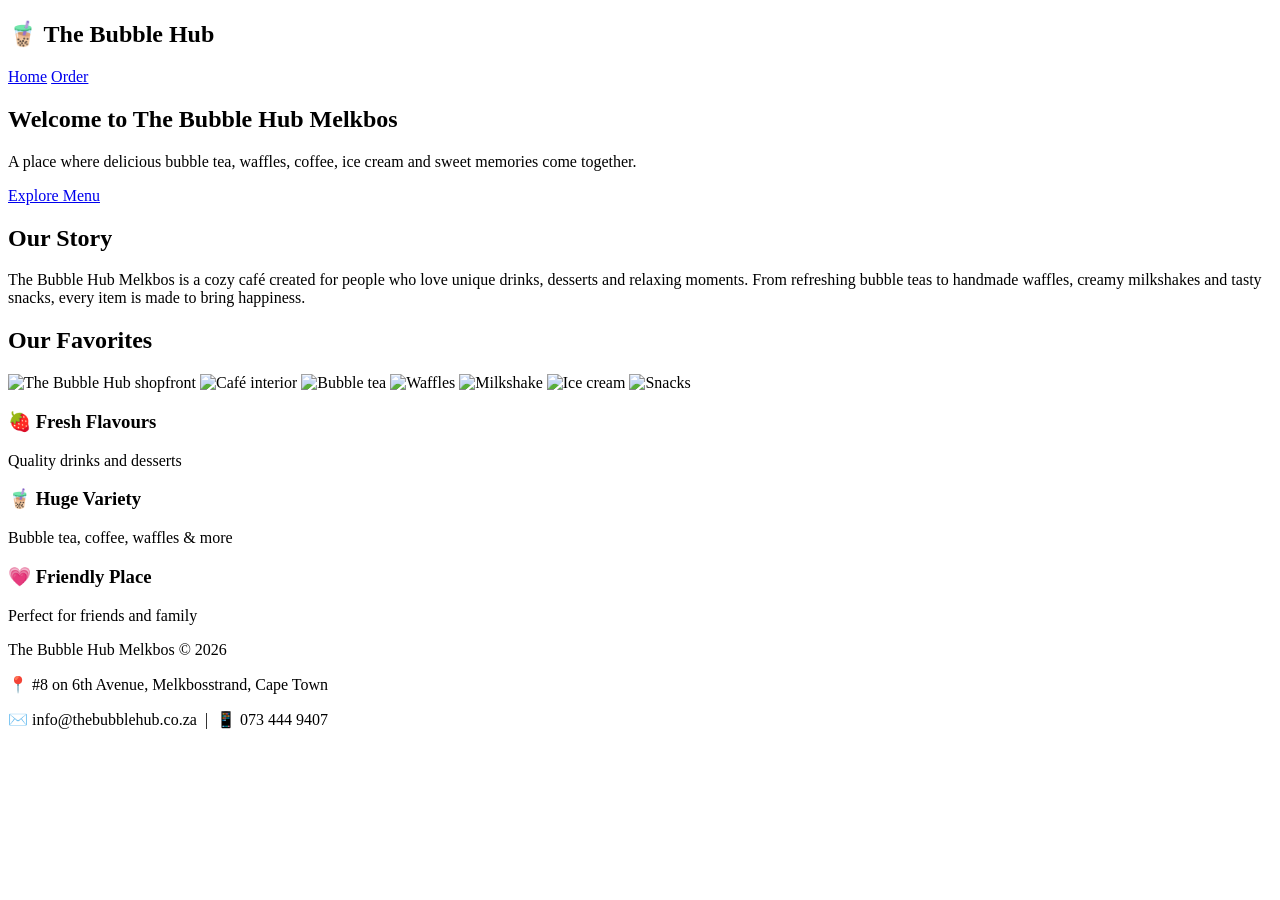
==== index.html @ 34fc9db4 "Add files via upload" ====
<!DOCTYPE html>
<html lang="en">
<head>
<meta charset="UTF-8">
<meta name="viewport" content="width=device-width, initial-scale=1.0">
<title>The Bubble Hub Melkbos</title>
<link rel="stylesheet" href="css/style.css">
</head>
<body>
<div class="bubbles"></div>

<nav>
  <h2>🧋 The Bubble Hub</h2>
  <div>
    <a href="index.html">Home</a>
    <a href="menu.html">Order</a>
  </div>
</nav>

<section class="hero">
  <div>
    <h1>Welcome to The Bubble Hub Melkbos</h1>
    <p>A place where delicious bubble tea, waffles, coffee, ice cream and sweet memories come together.</p>
    <a class="btn" href="menu.html">Explore Menu</a>
  </div>
</section>

<section class="story">
  <h2>Our Story</h2>
  <p>
    The Bubble Hub Melkbos is a cozy café created for people
    who love unique drinks, desserts and relaxing moments.
    From refreshing bubble teas to handmade waffles,
    creamy milkshakes and tasty snacks, every item is made
    to bring happiness.
  </p>
</section>

<section class="gallery">
  <h2>Our Favorites</h2>
  <div class="cards">
    <img src="images/shop.jpg" alt="The Bubble Hub shopfront">
    <img src="images/interior.jpg" alt="Café interior">
    <img src="images/bubbletea.jpg" alt="Bubble tea">
    <img src="images/waffle.jpg" alt="Waffles">
    <img src="images/milkshake.jpg" alt="Milkshake">
    <img src="images/icecream.jpg" alt="Ice cream">
    <img src="images/food.jpg" alt="Snacks">
  </div>
</section>

<section class="features">
  <div>
    <h3>🍓 Fresh Flavours</h3>
    <p>Quality drinks and desserts</p>
  </div>
  <div>
    <h3>🧋 Huge Variety</h3>
    <p>Bubble tea, coffee, waffles & more</p>
  </div>
  <div>
    <h3>💗 Friendly Place</h3>
    <p>Perfect for friends and family</p>
  </div>
</section>

<footer>
  <p>The Bubble Hub Melkbos © 2026</p>
  <p>📍 #8 on 6th Avenue, Melkbosstrand, Cape Town</p>
  <p>✉️ info@thebubblehub.co.za &nbsp;|&nbsp; 📱 073 444 9407</p>
</footer>

<script src="js/script.js"></script>
</body>
</html>
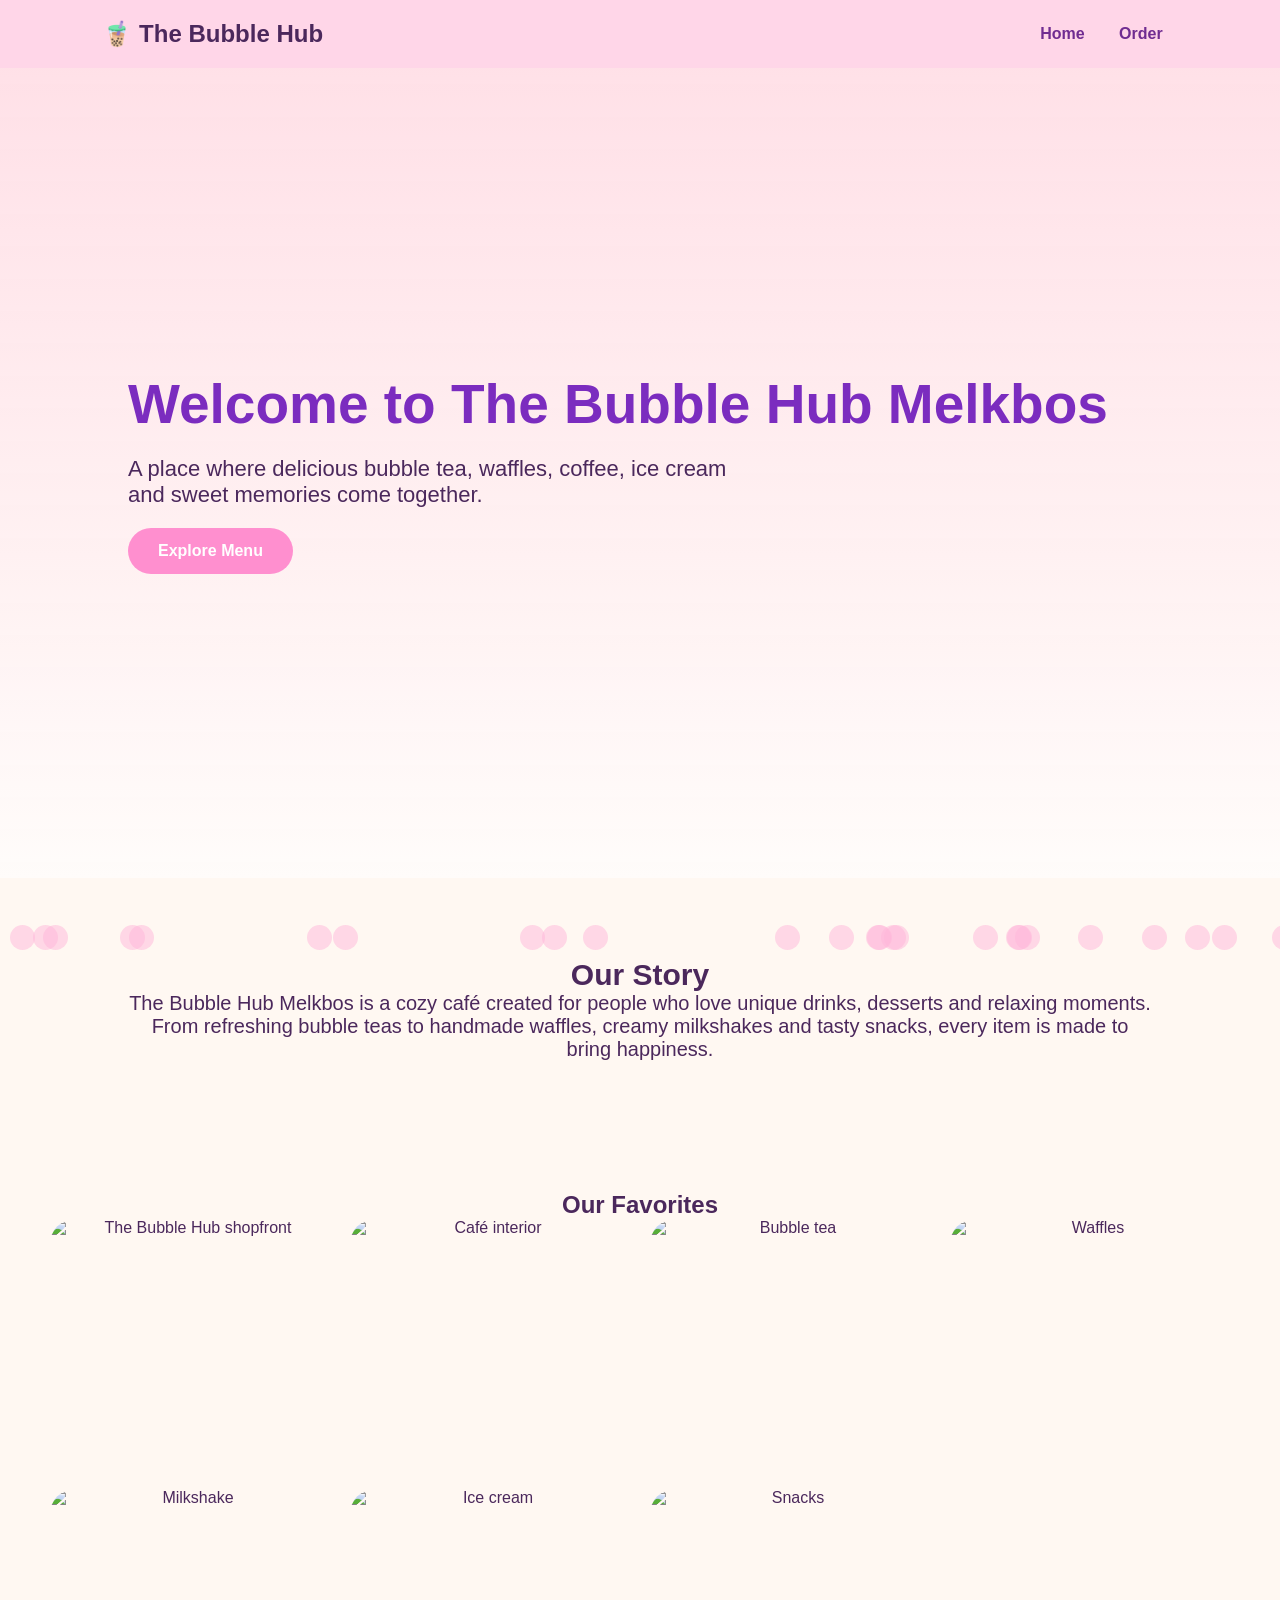
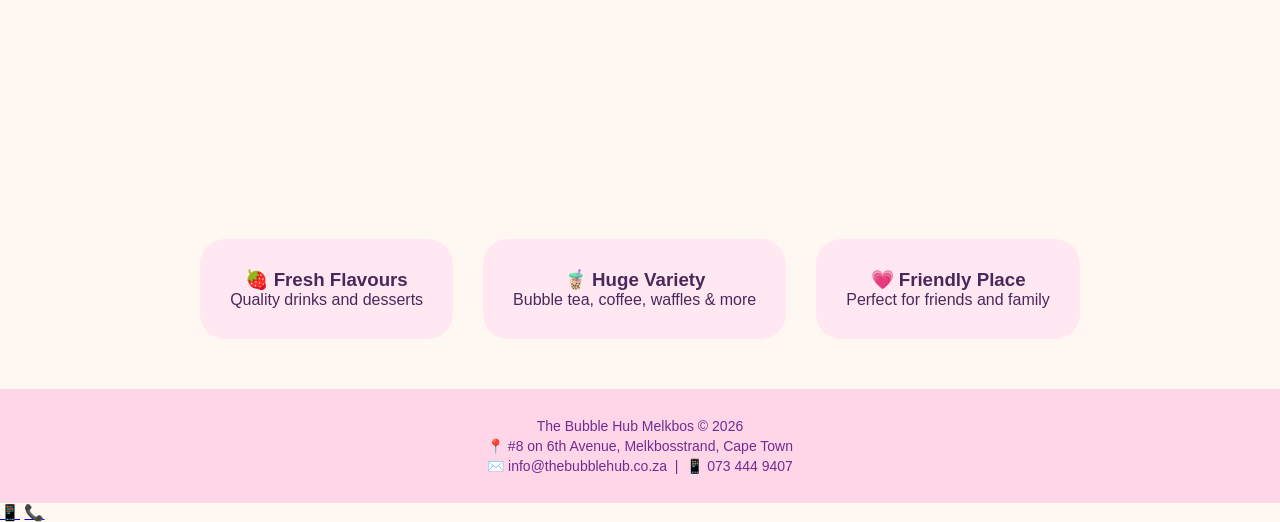
==== commit 3c55183b: "Add floating buttons for WhatsApp and phone call" ====
--- a/index.html
+++ b/index.html
@@ -70,6 +70,11 @@
   <p>✉️ info@thebubblehub.co.za &nbsp;|&nbsp; 📱 073 444 9407</p>
 </footer>
 
+<div class="floatButtons">
+  <a href="https://wa.me/27734449407" target="_blank" class="floatBtn whatsappBtn" aria-label="Chat on WhatsApp">📱</a>
+  <a href="tel:+27734449407" class="floatBtn callBtn" aria-label="Call us">📞</a>
+</div>
+
 <script src="js/script.js"></script>
 </body>
 </html>
--- a/css/style.css
+++ b/css/style.css
@@ -0,0 +1,209 @@
+*{
+  margin:0;
+  padding:0;
+  box-sizing:border-box;
+  font-family:'Poppins', sans-serif;
+}
+
+body{
+  background:#fff8f2;
+  color:#4b285c;
+  cursor:url("data:image/svg+xml;utf8,<svg xmlns='http://www.w3.org/2000/svg' width='32' height='32'><text y='24' font-size='24'>🍦</text></svg>") 16 16, auto;
+  overflow-x:hidden;
+}
+
+nav{
+  display:flex;
+  justify-content:space-between;
+  align-items:center;
+  padding:20px 8%;
+  background:#ffd6e8;
+  position:sticky;
+  top:0;
+  z-index:10;
+}
+nav a{
+  text-decoration:none;
+  margin:15px;
+  color:#702c91;
+  font-weight:bold;
+}
+
+.hero{
+  height:90vh;
+  background:
+    linear-gradient(
+      rgba(255,200,220,.5),
+      rgba(255,255,255,.6)
+    ),
+    url("../images/shop.jpg");
+  background-size:cover;
+  background-position:center;
+  display:flex;
+  align-items:center;
+  padding:10%;
+}
+.hero h1{
+  font-size:55px;
+  color:#7b2cbf;
+}
+.hero p{
+  font-size:22px;
+  max-width:600px;
+  margin:20px 0;
+}
+
+.btn,
+button{
+  background:#ff8fcf;
+  border:none;
+  padding:14px 30px;
+  border-radius:30px;
+  color:white;
+  font-weight:bold;
+  cursor:pointer;
+  display:inline-block;
+  text-decoration:none;
+}
+.btn:hover,
+button:hover{
+  background:#ff6fc0;
+}
+
+.story{
+  padding:80px 10%;
+  text-align:center;
+  font-size:20px;
+}
+
+.gallery{
+  padding:50px;
+  text-align:center;
+}
+.cards{
+  display:grid;
+  grid-template-columns:repeat(auto-fit,minmax(250px,1fr));
+  gap:20px;
+}
+.cards img{
+  width:100%;
+  height:250px;
+  object-fit:cover;
+  border-radius:25px;
+}
+
+.features{
+  display:flex;
+  justify-content:center;
+  gap:30px;
+  padding:50px;
+  flex-wrap:wrap;
+}
+.features div{
+  background:#ffe8f2;
+  padding:30px;
+  border-radius:25px;
+  text-align:center;
+}
+
+.menuHero{
+  text-align:center;
+  padding:70px;
+  background:#f8d9ff;
+}
+
+.menu{
+  padding:50px;
+}
+.menuGrid{
+  display:grid;
+  grid-template-columns:repeat(auto-fit,minmax(250px,1fr));
+  gap:25px;
+}
+.item{
+  background:white;
+  padding:20px;
+  border-radius:25px;
+  text-align:center;
+  box-shadow:0 10px 30px #ddd;
+}
+.item img{
+  width:100%;
+  height:220px;
+  object-fit:cover;
+  border-radius:20px;
+}
+.item button{
+  margin-top:15px;
+}
+
+.booking{
+  padding:60px;
+  text-align:center;
+}
+.orderSummary{
+  min-height:24px;
+  margin-bottom:10px;
+  font-weight:bold;
+  color:#702c91;
+}
+.booking input,
+.booking textarea{
+  display:block;
+  width:80%;
+  margin:15px auto;
+  padding:15px;
+  border-radius:15px;
+  border:2px solid #ffd0e5;
+  font-family:'Poppins', sans-serif;
+}
+
+footer{
+  background:#ffd6e8;
+  padding:25px;
+  text-align:center;
+}
+footer p{
+  margin:4px 0;
+  font-size:14px;
+  color:#702c91;
+}
+
+/* floating bubbles */
+.bubbles{
+  position:fixed;
+  inset:0;
+  pointer-events:none;
+  z-index:-1;
+}
+.bubbles span{
+  position:fixed;
+  bottom:-50px;
+  width:25px;
+  height:25px;
+  background:#ffb6d9;
+  border-radius:50%;
+  opacity:.5;
+  animation:float linear infinite;
+}
+@keyframes float{
+  0%{
+    transform:translateY(0);
+  }
+  100%{
+    transform:translateY(-120vh);
+  }
+}
+
+@media(max-width:600px){
+  .hero h1{
+    font-size:35px;
+  }
+  .features{
+    flex-direction:column;
+  }
+  .booking input,
+  .booking textarea{
+    width:100%;
+  }
+}
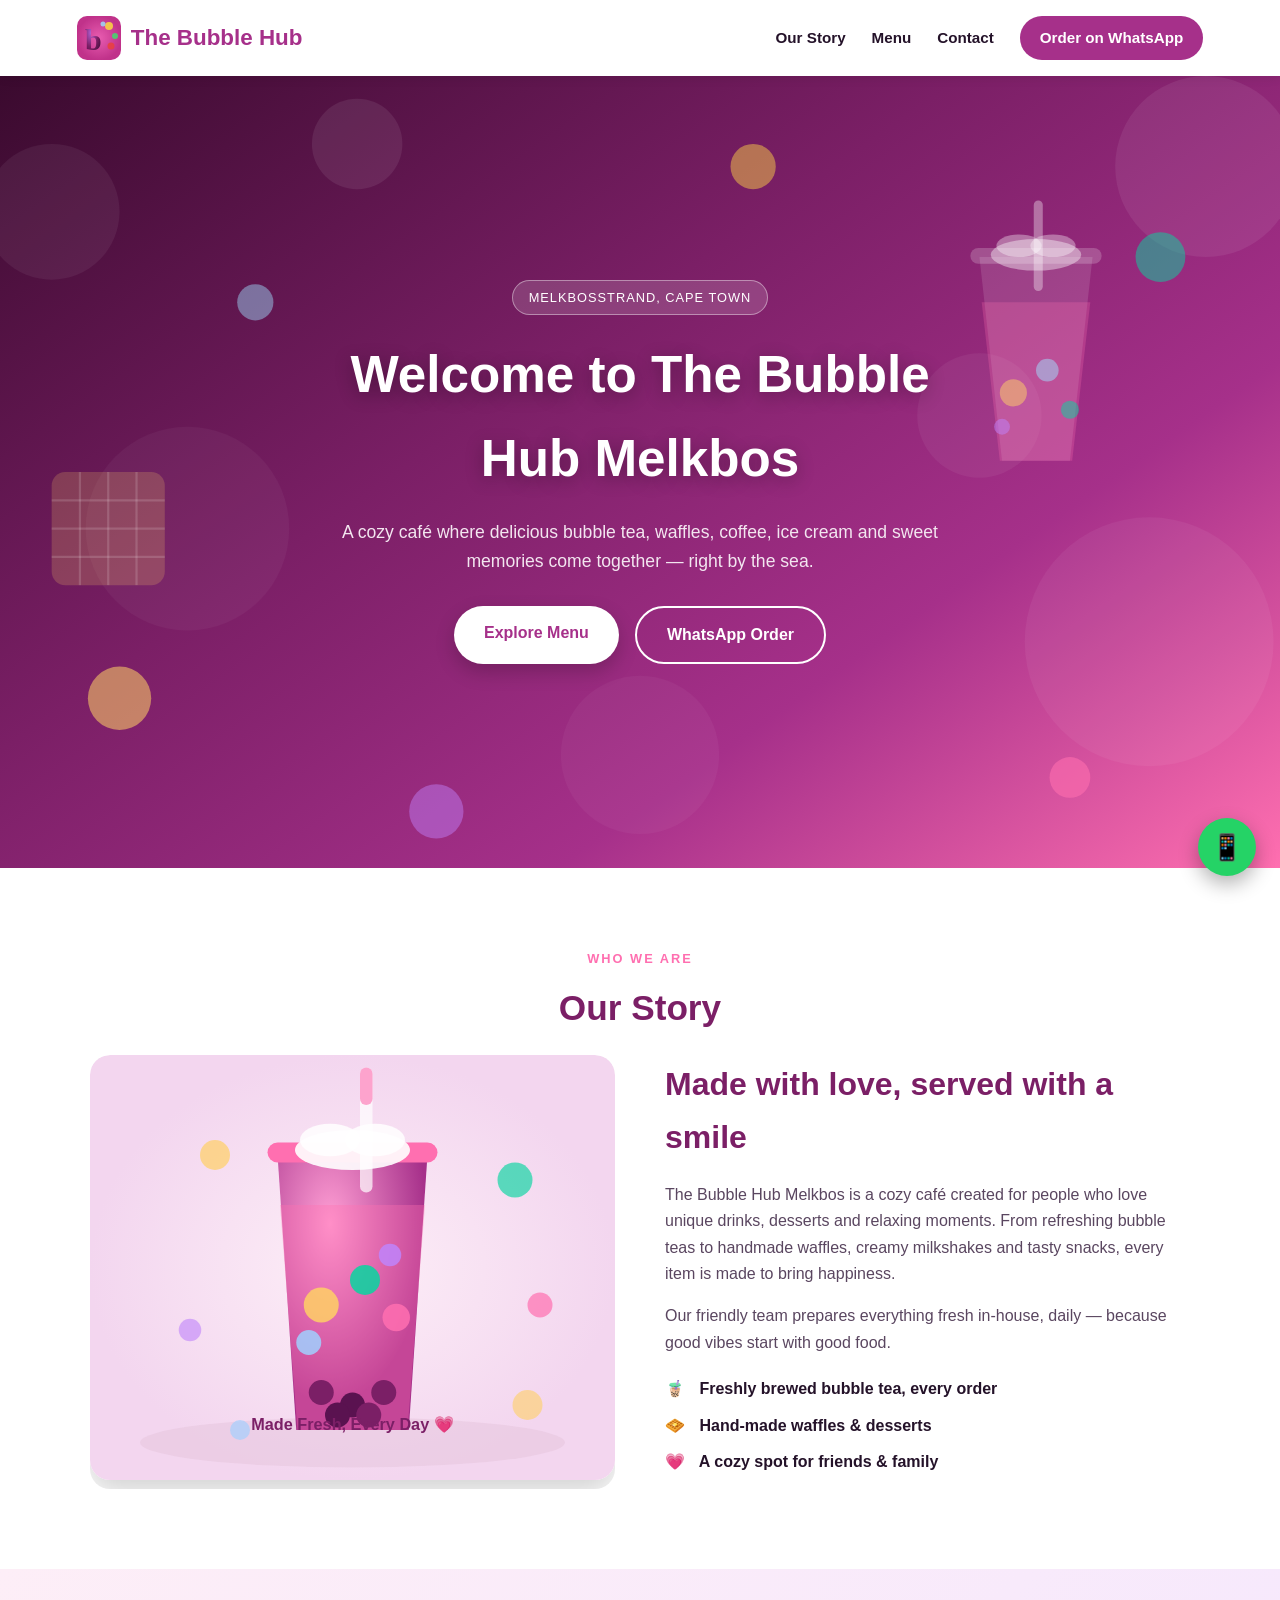
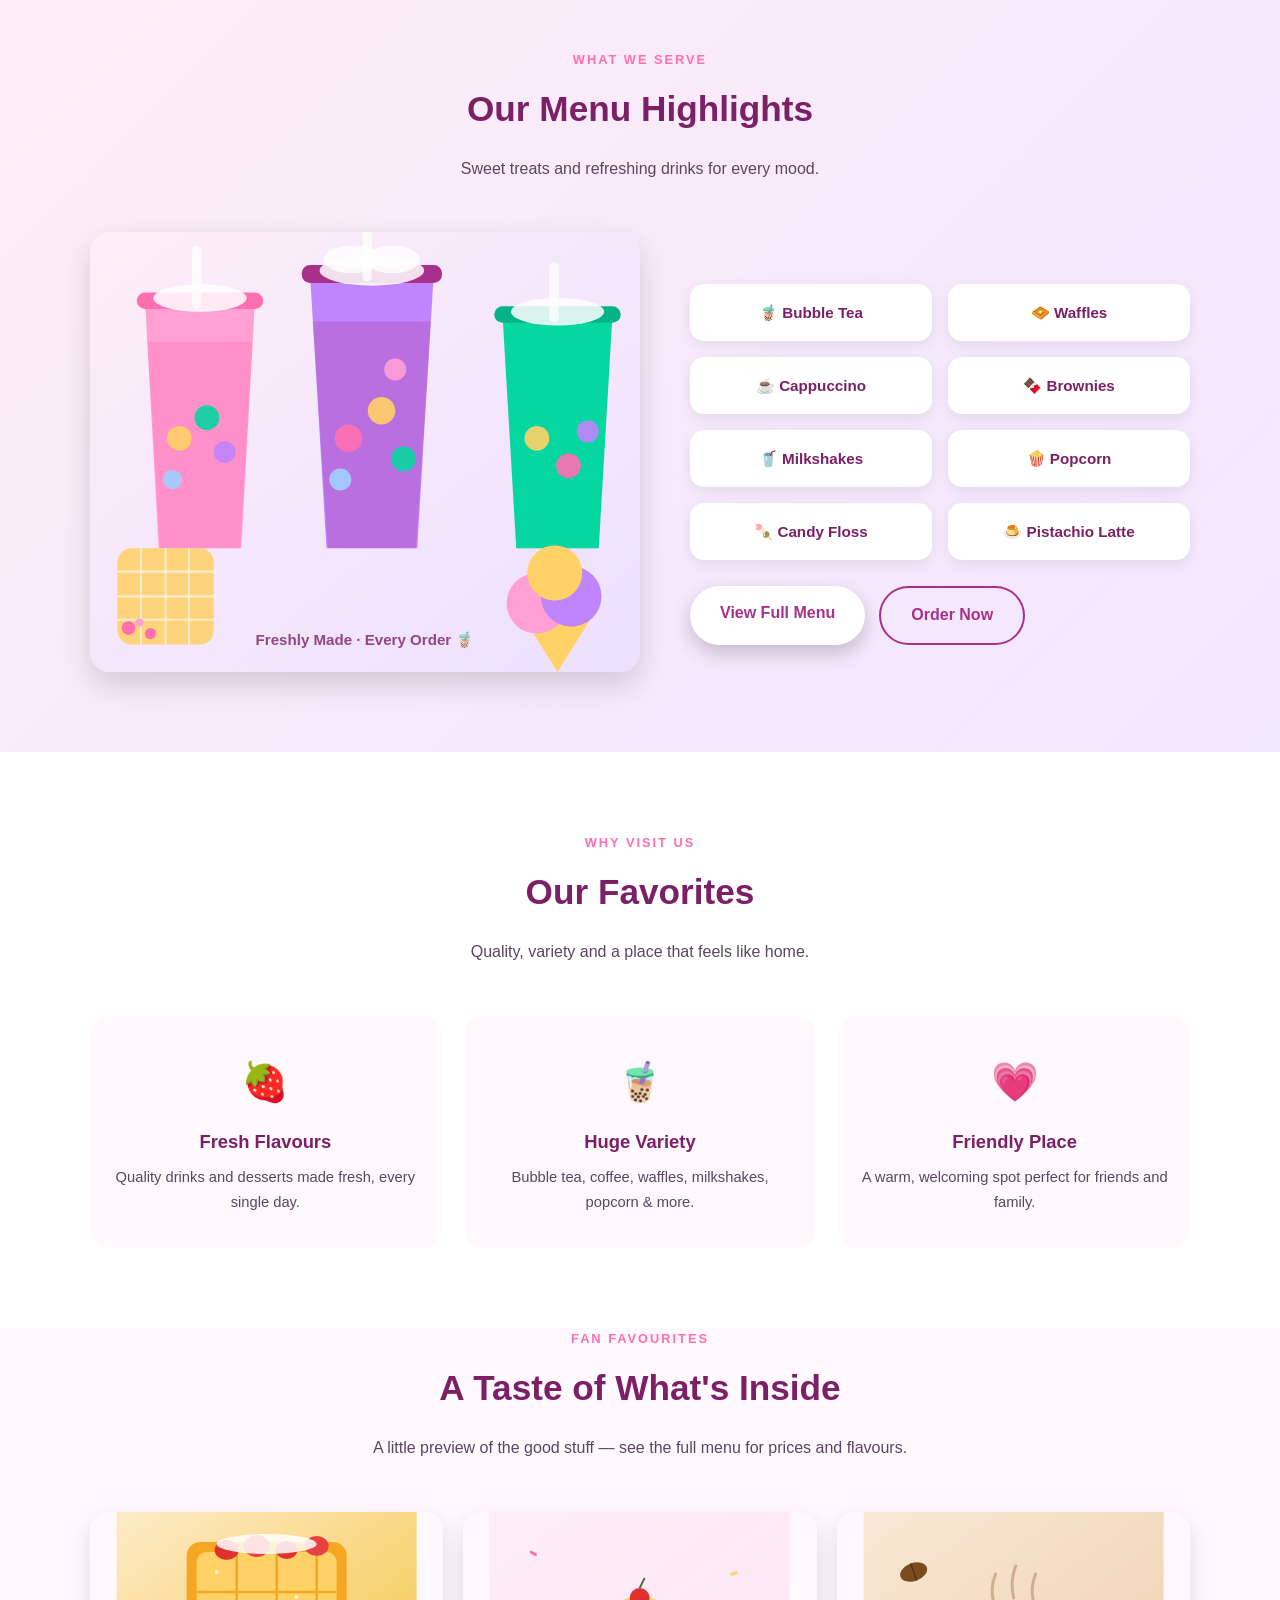
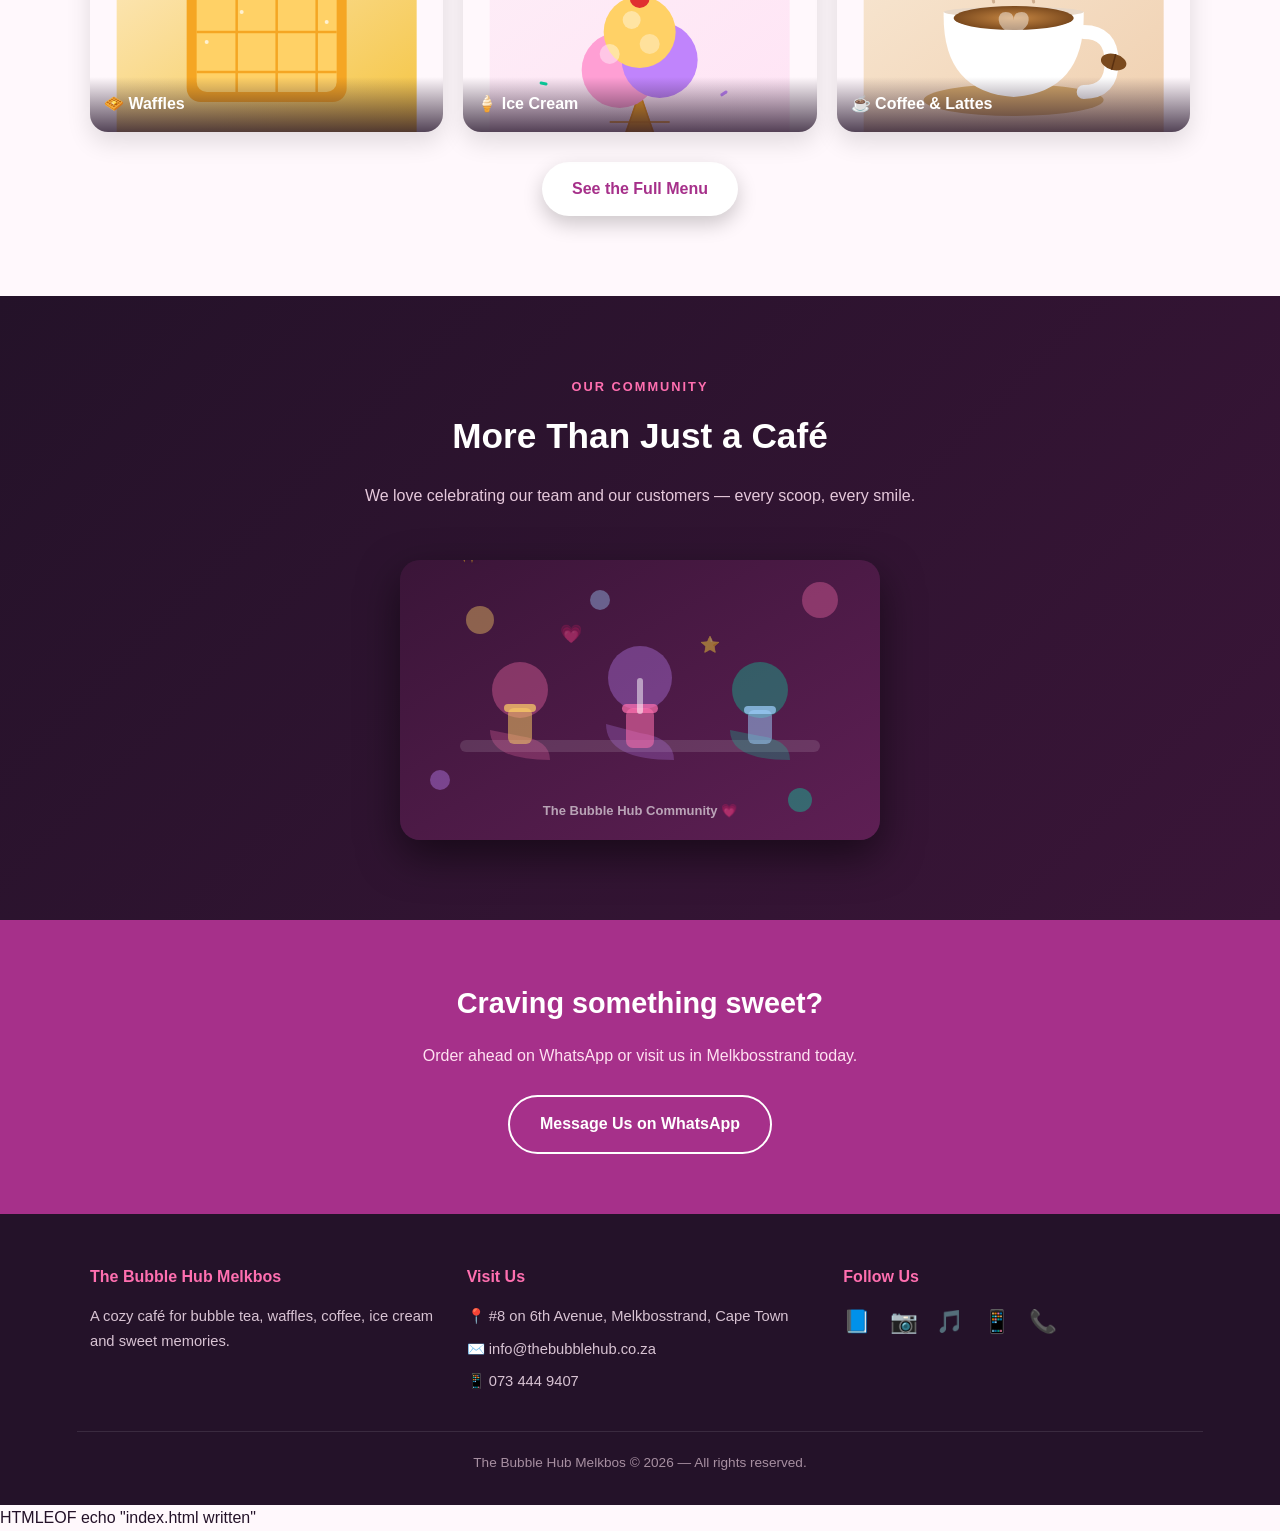
==== commit 81a8f963: "Add files via upload" ====
--- a/index.html
+++ b/index.html
@@ -1,80 +1,911 @@
-<!DOCTYPE html>
-<html lang="en">
-<head>
-<meta charset="UTF-8">
-<meta name="viewport" content="width=device-width, initial-scale=1.0">
-<title>The Bubble Hub Melkbos</title>
-<link rel="stylesheet" href="css/style.css">
-</head>
-<body>
-<div class="bubbles"></div>
-
-<nav>
-  <h2>🧋 The Bubble Hub</h2>
-  <div>
-    <a href="index.html">Home</a>
-    <a href="menu.html">Order</a>
-  </div>
-</nav>
-
-<section class="hero">
-  <div>
-    <h1>Welcome to The Bubble Hub Melkbos</h1>
-    <p>A place where delicious bubble tea, waffles, coffee, ice cream and sweet memories come together.</p>
-    <a class="btn" href="menu.html">Explore Menu</a>
-  </div>
-</section>
-
-<section class="story">
-  <h2>Our Story</h2>
-  <p>
-    The Bubble Hub Melkbos is a cozy café created for people
-    who love unique drinks, desserts and relaxing moments.
-    From refreshing bubble teas to handmade waffles,
-    creamy milkshakes and tasty snacks, every item is made
-    to bring happiness.
-  </p>
-</section>
-
-<section class="gallery">
-  <h2>Our Favorites</h2>
-  <div class="cards">
-    <img src="images/shop.jpg" alt="The Bubble Hub shopfront">
-    <img src="images/interior.jpg" alt="Café interior">
-    <img src="images/bubbletea.jpg" alt="Bubble tea">
-    <img src="images/waffle.jpg" alt="Waffles">
-    <img src="images/milkshake.jpg" alt="Milkshake">
-    <img src="images/icecream.jpg" alt="Ice cream">
-    <img src="images/food.jpg" alt="Snacks">
-  </div>
-</section>
-
-<section class="features">
-  <div>
-    <h3>🍓 Fresh Flavours</h3>
-    <p>Quality drinks and desserts</p>
-  </div>
-  <div>
-    <h3>🧋 Huge Variety</h3>
-    <p>Bubble tea, coffee, waffles & more</p>
-  </div>
-  <div>
-    <h3>💗 Friendly Place</h3>
-    <p>Perfect for friends and family</p>
-  </div>
-</section>
-
-<footer>
-  <p>The Bubble Hub Melkbos © 2026</p>
-  <p>📍 #8 on 6th Avenue, Melkbosstrand, Cape Town</p>
-  <p>✉️ info@thebubblehub.co.za &nbsp;|&nbsp; 📱 073 444 9407</p>
-</footer>
-
-<div class="floatButtons">
-  <a href="https://wa.me/27734449407" target="_blank" class="floatBtn whatsappBtn" aria-label="Chat on WhatsApp">📱</a>
-  <a href="tel:+27734449407" class="floatBtn callBtn" aria-label="Call us">📞</a>
-</div>
-
-<script src="js/script.js"></script>
-</body>
-</html>
+<!DOCTYPE html>
+<html lang="en">
+<head>
+<meta charset="UTF-8">
+<meta name="viewport" content="width=device-width, initial-scale=1.0">
+<title>The Bubble Hub Melkbos</title>
+<style>
+  :root{
+    --primary:#a6308a;
+    --primary-dark:#7b1f66;
+    --accent:#ff6fb0;
+    --bg:#fff8fc;
+    --dark:#241229;
+  }
+  *{box-sizing:border-box;margin:0;padding:0;}
+  html{scroll-behavior:smooth;}
+  body{
+    font-family:'Poppins','Segoe UI',Tahoma,Geneva,Verdana,sans-serif;
+    background:var(--bg);
+    color:var(--dark);
+    line-height:1.65;
+  }
+  a{color:inherit;}
+
+  header{
+    display:flex;
+    justify-content:space-between;
+    align-items:center;
+    padding:16px 6%;
+    background:#fff;
+    box-shadow:0 2px 10px rgba(0,0,0,0.08);
+    position:sticky;
+    top:0;
+    z-index:200;
+  }
+  .logo{
+    display:flex;
+    align-items:center;
+    gap:10px;
+    font-size:1.4rem;
+    font-weight:800;
+    color:var(--primary);
+    text-decoration:none;
+  }
+  .logo-badge{
+    width:44px;height:44px;
+    display:flex;align-items:center;justify-content:center;
+  }
+  nav{display:flex;align-items:center;}
+  nav a{
+    margin-left:26px;
+    text-decoration:none;
+    color:var(--dark);
+    font-weight:600;
+    font-size:.95rem;
+    transition:color .2s;
+  }
+  nav a:hover{color:var(--accent);}
+  .nav-cta{
+    background:var(--primary);
+    color:#fff !important;
+    padding:9px 20px;
+    border-radius:30px;
+  }
+  .nav-cta:hover{background:var(--accent) !important;}
+  .burger{
+    display:none;
+    flex-direction:column;
+    gap:5px;
+    cursor:pointer;
+    background:none;
+    border:none;
+    padding:6px;
+  }
+  .burger span{
+    width:26px;height:3px;
+    background:var(--primary);
+    border-radius:3px;
+    transition:transform .3s, opacity .3s;
+  }
+  .burger.open span:nth-child(1){transform:translateY(8px) rotate(45deg);}
+  .burger.open span:nth-child(2){opacity:0;}
+  .burger.open span:nth-child(3){transform:translateY(-8px) rotate(-45deg);}
+
+  @media(max-width:860px){
+    .burger{display:flex;}
+    nav{
+      position:fixed;
+      top:70px;left:0;right:0;
+      background:#fff;
+      flex-direction:column;
+      align-items:flex-start;
+      padding:20px 6% 30px;
+      box-shadow:0 12px 20px rgba(0,0,0,0.1);
+      transform:translateY(-130%);
+      opacity:0;
+      transition:transform .35s ease, opacity .35s ease;
+      z-index:199;
+    }
+    nav.open{transform:translateY(0);opacity:1;}
+    nav a{margin:10px 0;width:100%;}
+    .nav-cta{display:inline-block;margin-top:10px !important;}
+  }
+
+  /* HERO */
+  .hero{
+    position:relative;
+    min-height:88vh;
+    display:flex;
+    align-items:center;
+    justify-content:center;
+    text-align:center;
+    color:#fff;
+    overflow:hidden;
+    background:linear-gradient(145deg,#3a0a2e 0%,#7b1f66 40%,#a6308a 70%,#ff6fb0 100%);
+  }
+  .hero-bubbles{
+    position:absolute;inset:0;pointer-events:none;overflow:hidden;
+  }
+  .hero-content{
+    max-width:680px;
+    padding:0 20px;
+    position:relative;z-index:2;
+    animation:fadeUp 1s ease;
+  }
+  .hero-content span.tag{
+    display:inline-block;
+    background:rgba(255,255,255,0.15);
+    border:1px solid rgba(255,255,255,0.4);
+    padding:6px 16px;
+    border-radius:30px;
+    font-size:.8rem;
+    letter-spacing:1px;
+    text-transform:uppercase;
+    margin-bottom:18px;
+  }
+  .hero-content h1{
+    font-size:clamp(2rem,5vw,3.2rem);
+    font-weight:800;
+    margin-bottom:16px;
+    text-shadow:0 4px 18px rgba(0,0,0,0.3);
+  }
+  .hero-content p{
+    font-size:1.1rem;
+    color:#f3e6f0;
+    margin-bottom:30px;
+  }
+  .hero-btns{display:flex;gap:16px;justify-content:center;flex-wrap:wrap;}
+  .btn{
+    display:inline-block;
+    padding:14px 30px;
+    border-radius:30px;
+    text-decoration:none;
+    font-weight:700;
+    transition:transform .2s, box-shadow .2s, background .2s;
+  }
+  .btn-primary{
+    background:#fff;
+    color:var(--primary);
+    box-shadow:0 8px 20px rgba(0,0,0,0.2);
+  }
+  .btn-primary:hover{background:#ffe0f5;transform:translateY(-3px);}
+  .btn-outline{
+    border:2px solid #fff;
+    color:#fff;
+    background:transparent;
+  }
+  .btn-outline:hover{background:#fff;color:var(--primary);transform:translateY(-3px);}
+
+  @keyframes fadeUp{
+    from{opacity:0;transform:translateY(30px);}
+    to{opacity:1;transform:translateY(0);}
+  }
+
+  section{padding:80px 6%;}
+  .section-tag{
+    text-align:center;
+    color:var(--accent);
+    font-weight:700;
+    letter-spacing:2px;
+    text-transform:uppercase;
+    font-size:.8rem;
+    margin-bottom:10px;
+  }
+  .section-title{
+    text-align:center;
+    font-size:2.2rem;
+    color:var(--primary-dark);
+    margin-bottom:18px;
+    font-weight:800;
+  }
+  .section-sub{
+    text-align:center;
+    max-width:640px;
+    margin:0 auto 50px;
+    color:#5a4660;
+  }
+
+  /* STORY */
+  .story{background:#fff;}
+  .story-grid{
+    display:grid;
+    grid-template-columns:1fr 1fr;
+    gap:50px;
+    align-items:center;
+    max-width:1100px;
+    margin:0 auto;
+  }
+  .story-illustration{
+    width:100%;
+    border-radius:20px;
+    overflow:hidden;
+  }
+  .story-text h2{
+    font-size:2rem;
+    color:var(--primary-dark);
+    margin-bottom:18px;
+    font-weight:800;
+  }
+  .story-text p{color:#5a4660;margin-bottom:16px;}
+  .story-points{list-style:none;margin-top:20px;}
+  .story-points li{margin-bottom:10px;font-weight:600;}
+  .story-points li span{margin-right:10px;}
+
+  @media(max-width:780px){.story-grid{grid-template-columns:1fr;}}
+
+  /* MENU SHOWCASE / HIGHLIGHTS */
+  .menu-showcase{background:linear-gradient(135deg,#fdeef7,#f3e6ff);}
+  .menu-flex{
+    display:grid;
+    grid-template-columns:1.1fr 1fr;
+    gap:50px;
+    align-items:center;
+    max-width:1100px;
+    margin:0 auto;
+  }
+  .menu-list{
+    display:grid;
+    grid-template-columns:1fr 1fr;
+    gap:16px;
+    margin-top:24px;
+  }
+  .menu-item{
+    background:#fff;
+    padding:16px;
+    border-radius:14px;
+    box-shadow:0 4px 14px rgba(0,0,0,0.08);
+    text-align:center;
+    font-weight:700;
+    color:var(--primary-dark);
+    font-size:.95rem;
+  }
+  @media(max-width:780px){.menu-flex{grid-template-columns:1fr;}}
+
+  /* FEATURES */
+  .features-section{background:#fff;}
+  .features{
+    display:grid;
+    grid-template-columns:repeat(auto-fit,minmax(220px,1fr));
+    gap:24px;
+    text-align:center;
+    max-width:1100px;
+    margin:0 auto;
+  }
+  .feature-card{
+    background:var(--bg);
+    padding:34px 22px;
+    border-radius:18px;
+    transition:transform .25s, box-shadow .25s;
+  }
+  .feature-card:hover{
+    transform:translateY(-6px);
+    box-shadow:0 14px 30px rgba(166,48,138,0.15);
+  }
+  .feature-icon{font-size:2.4rem;margin-bottom:14px;}
+  .feature-card h3{color:var(--primary-dark);margin-bottom:8px;font-size:1.15rem;}
+  .feature-card p{color:#5a4660;font-size:.92rem;}
+
+  /* HIGHLIGHT CARDS */
+  .highlights-grid{
+    display:grid;
+    grid-template-columns:repeat(auto-fit,minmax(240px,1fr));
+    gap:20px;
+    max-width:1100px;
+    margin:0 auto;
+  }
+  .highlight-card{
+    border-radius:18px;
+    overflow:hidden;
+    box-shadow:0 10px 24px rgba(0,0,0,0.12);
+    position:relative;
+    background:var(--bg);
+    cursor:pointer;
+    transition:transform .25s;
+  }
+  .highlight-card:hover{transform:translateY(-4px);}
+  .highlight-card-visual{
+    width:100%;height:220px;
+    display:block;
+  }
+  .highlight-card-label{
+    position:absolute;bottom:0;left:0;right:0;
+    background:linear-gradient(0deg,rgba(36,18,41,0.78),transparent);
+    color:#fff;padding:14px;font-weight:700;
+    text-decoration:none;display:block;
+  }
+
+  /* COMMUNITY */
+  .community{
+    background:linear-gradient(135deg,#241229,#3a1538);
+    color:#fff;
+    text-align:center;
+  }
+  .community .section-title{color:#fff;}
+  .community .section-sub{color:#e6c9dc;}
+  .community-illustration{
+    max-width:480px;
+    margin:0 auto;
+    border-radius:20px;
+    overflow:hidden;
+    box-shadow:0 16px 40px rgba(0,0,0,0.5);
+  }
+
+  .cta-strip{
+    background:var(--primary);
+    color:#fff;
+    text-align:center;
+    padding:60px 6%;
+  }
+  .cta-strip h2{font-size:1.8rem;margin-bottom:16px;}
+  .cta-strip p{margin-bottom:26px;color:#ffe1f1;}
+
+  footer{background:var(--dark);color:#fff;padding:50px 6% 30px;}
+  .footer-grid{
+    display:grid;
+    grid-template-columns:repeat(auto-fit,minmax(200px,1fr));
+    gap:30px;
+    max-width:1100px;
+    margin:0 auto 30px;
+  }
+  .footer-grid h4{color:var(--accent);margin-bottom:14px;font-size:1rem;}
+  .footer-grid p, .footer-grid a{
+    color:#d8c3d3;
+    text-decoration:none;
+    font-size:.92rem;
+    display:block;
+    margin-bottom:8px;
+  }
+  .footer-icons a{
+    display:inline-block;
+    margin-right:14px;
+    font-size:1.4rem;
+    text-decoration:none;
+  }
+  .footer-bottom{
+    text-align:center;
+    border-top:1px solid rgba(255,255,255,0.1);
+    padding-top:20px;
+    font-size:.85rem;
+    color:#a78fa1;
+  }
+
+  .float-wa{
+    position:fixed;
+    bottom:24px;
+    right:24px;
+    background:#25D366;
+    width:58px;
+    height:58px;
+    border-radius:50%;
+    display:flex;
+    align-items:center;
+    justify-content:center;
+    font-size:1.6rem;
+    color:#fff;
+    text-decoration:none;
+    box-shadow:0 8px 20px rgba(0,0,0,0.3);
+    z-index:300;
+    animation:pulse 2.2s infinite;
+  }
+  @keyframes pulse{
+    0%{box-shadow:0 0 0 0 rgba(37,211,102,0.5);}
+    70%{box-shadow:0 0 0 14px rgba(37,211,102,0);}
+    100%{box-shadow:0 0 0 0 rgba(37,211,102,0);}
+  }
+</style>
+</head>
+<body>
+
+<header>
+  <a class="logo" href="index.html">
+    <!-- B Logo SVG recreation -->
+    <div class="logo-badge">
+      <svg width="44" height="44" viewBox="0 0 44 44" xmlns="http://www.w3.org/2000/svg">
+        <defs>
+          <radialGradient id="bgG" cx="50%" cy="50%" r="50%">
+            <stop offset="0%" stop-color="#e85cb0"/>
+            <stop offset="100%" stop-color="#c0328a"/>
+          </radialGradient>
+          <radialGradient id="bG" cx="35%" cy="30%" r="70%">
+            <stop offset="0%" stop-color="#b060d0"/>
+            <stop offset="60%" stop-color="#7b1f66"/>
+            <stop offset="100%" stop-color="#4a1040"/>
+          </radialGradient>
+        </defs>
+        <rect width="44" height="44" rx="10" fill="url(#bgG)"/>
+        <!-- b letter -->
+        <text x="8" y="34" font-family="Georgia,serif" font-size="30" font-weight="900" fill="url(#bG)">b</text>
+        <!-- coloured bubbles -->
+        <circle cx="32" cy="10" r="4" fill="#f7c948" opacity=".95"/>
+        <circle cx="38" cy="20" r="3" fill="#4ecb71" opacity=".95"/>
+        <circle cx="34" cy="30" r="3.5" fill="#e84040" opacity=".9"/>
+        <circle cx="26" cy="8"  r="2.5" fill="#a0d0f0" opacity=".9"/>
+      </svg>
+    </div>
+    The Bubble Hub
+  </a>
+  <button class="burger" id="burgerBtn" aria-label="Toggle menu">
+    <span></span><span></span><span></span>
+  </button>
+  <nav id="navLinks">
+    <a href="#story">Our Story</a>
+    <a href="menu.html">Menu</a>
+    <a href="#contact">Contact</a>
+    <a class="nav-cta" href="https://wa.me/27734449407">Order on WhatsApp</a>
+  </nav>
+</header>
+
+<!-- HERO SECTION with SVG illustration (no external images) -->
+<section class="hero">
+  <div class="hero-bubbles">
+    <svg width="100%" height="100%" viewBox="0 0 1200 700" preserveAspectRatio="xMidYMid slice" xmlns="http://www.w3.org/2000/svg">
+      <!-- Floating decorative bubbles background -->
+      <circle cx="80"  cy="120" r="60"  fill="rgba(255,255,255,0.06)"/>
+      <circle cx="200" cy="400" r="90"  fill="rgba(255,255,255,0.04)"/>
+      <circle cx="1100" cy="80"  r="80"  fill="rgba(255,255,255,0.07)"/>
+      <circle cx="1050" cy="500" r="110" fill="rgba(255,255,255,0.05)"/>
+      <circle cx="600" cy="600" r="70"  fill="rgba(255,255,255,0.04)"/>
+      <circle cx="350" cy="60"  r="40"  fill="rgba(255,255,255,0.08)"/>
+      <circle cx="900" cy="300" r="55"  fill="rgba(255,255,255,0.05)"/>
+      <!-- Colourful accent bubbles -->
+      <circle cx="140" cy="550" r="28" fill="#ffd166" opacity="0.55"/>
+      <circle cx="1060" cy="160" r="22" fill="#06d6a0" opacity="0.5"/>
+      <circle cx="980" cy="620" r="18" fill="#ff6fb0" opacity="0.6"/>
+      <circle cx="260" cy="200" r="16" fill="#a0e0ff" opacity="0.45"/>
+      <circle cx="700" cy="80"  r="20" fill="#f7c948" opacity="0.5"/>
+      <circle cx="420" cy="650" r="24" fill="#c084fc" opacity="0.45"/>
+      <!-- Big decorative drink cup on right side -->
+      <g transform="translate(870,140)">
+        <!-- Cup body -->
+        <path d="M30 20 L50 200 L110 200 L130 20 Z" fill="rgba(255,255,255,0.12)" rx="8"/>
+        <!-- Cup rim -->
+        <rect x="22" y="12" width="116" height="14" rx="7" fill="rgba(255,255,255,0.2)"/>
+        <!-- Straw -->
+        <rect x="78" y="-30" width="8" height="80" rx="4" fill="rgba(255,255,255,0.35)"/>
+        <!-- Liquid fill -->
+        <path d="M32 60 L48 200 L112 200 L128 60 Z" fill="rgba(255,111,176,0.25)"/>
+        <!-- Bubbles in drink -->
+        <circle cx="60"  cy="140" r="12" fill="rgba(255,209,102,0.5)"/>
+        <circle cx="90"  cy="120" r="10" fill="rgba(160,224,255,0.5)"/>
+        <circle cx="110" cy="155" r="8"  fill="rgba(6,214,160,0.5)"/>
+        <circle cx="50"  cy="170" r="7"  fill="rgba(192,132,252,0.5)"/>
+        <!-- Whipped cream -->
+        <ellipse cx="80" cy="18" rx="40" ry="14" fill="rgba(255,255,255,0.4)"/>
+        <ellipse cx="65" cy="10" rx="20" ry="10" fill="rgba(255,255,255,0.35)"/>
+        <ellipse cx="95" cy="10" rx="20" ry="10" fill="rgba(255,255,255,0.35)"/>
+      </g>
+      <!-- Waffle decoration on left -->
+      <g transform="translate(80,350)">
+        <rect x="0" y="0" width="100" height="100" rx="12" fill="rgba(255,209,102,0.2)"/>
+        <line x1="0" y1="25" x2="100" y2="25" stroke="rgba(255,255,255,0.15)" stroke-width="2"/>
+        <line x1="0" y1="50" x2="100" y2="50" stroke="rgba(255,255,255,0.15)" stroke-width="2"/>
+        <line x1="0" y1="75" x2="100" y2="75" stroke="rgba(255,255,255,0.15)" stroke-width="2"/>
+        <line x1="25" y1="0" x2="25" y2="100" stroke="rgba(255,255,255,0.15)" stroke-width="2"/>
+        <line x1="50" y1="0" x2="50" y2="100" stroke="rgba(255,255,255,0.15)" stroke-width="2"/>
+        <line x1="75" y1="0" x2="75" y2="100" stroke="rgba(255,255,255,0.15)" stroke-width="2"/>
+      </g>
+    </svg>
+  </div>
+  <div class="hero-content">
+    <span class="tag">Melkbosstrand, Cape Town</span>
+    <h1>Welcome to The Bubble Hub Melkbos</h1>
+    <p>A cozy café where delicious bubble tea, waffles, coffee, ice cream and sweet memories come together — right by the sea.</p>
+    <div class="hero-btns">
+      <a class="btn btn-primary" href="menu.html">Explore Menu</a>
+      <a class="btn btn-outline" href="https://wa.me/27734449407">WhatsApp Order</a>
+    </div>
+  </div>
+</section>
+
+<!-- STORY SECTION -->
+<section class="story" id="story">
+  <p class="section-tag">Who we are</p>
+  <h2 class="section-title">Our Story</h2>
+  <div class="story-grid">
+    <!-- SVG Illustration instead of external image -->
+    <div class="story-illustration">
+      <svg viewBox="0 0 420 340" xmlns="http://www.w3.org/2000/svg" style="width:100%;border-radius:20px;box-shadow:0 12px 30px rgba(0,0,0,0.18);">
+        <defs>
+          <radialGradient id="storyBg" cx="50%" cy="50%" r="50%">
+            <stop offset="0%" stop-color="#fdeef7"/>
+            <stop offset="100%" stop-color="#f3d6ef"/>
+          </radialGradient>
+          <radialGradient id="cupGrad" cx="35%" cy="25%" r="65%">
+            <stop offset="0%" stop-color="#ff9fd4"/>
+            <stop offset="100%" stop-color="#a6308a"/>
+          </radialGradient>
+        </defs>
+        <rect width="420" height="340" fill="url(#storyBg)"/>
+        <!-- Table surface -->
+        <ellipse cx="210" cy="310" rx="170" ry="20" fill="#e8c8df" opacity="0.6"/>
+        <!-- Main bubble tea cup -->
+        <g transform="translate(130,60)">
+          <!-- Cup -->
+          <path d="M20 20 L35 240 L125 240 L140 20 Z" fill="url(#cupGrad)" rx="6"/>
+          <rect x="12" y="10" width="136" height="16" rx="8" fill="#ff6fb0"/>
+          <!-- Liquid -->
+          <path d="M22 60 L36 240 L124 240 L138 60 Z" fill="rgba(255,111,176,0.35)"/>
+          <!-- Tapioca pearls at bottom -->
+          <circle cx="55" cy="210" r="10" fill="#7b1f66"/>
+          <circle cx="80" cy="220" r="10" fill="#5a1250"/>
+          <circle cx="105" cy="210" r="10" fill="#7b1f66"/>
+          <circle cx="68" cy="228" r="10" fill="#5a1250"/>
+          <circle cx="93" cy="228" r="10" fill="#7b1f66"/>
+          <!-- Colourful popping bubbles (floating mid-cup) -->
+          <circle cx="55"  cy="140" r="14" fill="#ffd166" opacity="0.85"/>
+          <circle cx="90"  cy="120" r="12" fill="#06d6a0" opacity="0.85"/>
+          <circle cx="115" cy="150" r="11" fill="#ff6fb0" opacity="0.85"/>
+          <circle cx="45"  cy="170" r="10" fill="#a0d0ff" opacity="0.85"/>
+          <circle cx="110" cy="100" r="9"  fill="#c084fc" opacity="0.85"/>
+          <!-- Straw -->
+          <rect x="86" y="-50" width="10" height="100" rx="5" fill="rgba(255,255,255,0.7)"/>
+          <rect x="86" y="-50" width="10" height="30"  rx="5" fill="rgba(255,111,176,0.6)"/>
+          <!-- Whipped cream -->
+          <ellipse cx="80" cy="16" rx="46" ry="16" fill="rgba(255,255,255,0.9)"/>
+          <ellipse cx="62" cy="8"  rx="24" ry="13" fill="rgba(255,255,255,0.85)"/>
+          <ellipse cx="98" cy="8"  rx="24" ry="13" fill="rgba(255,255,255,0.85)"/>
+        </g>
+        <!-- Floating small bubbles around cup -->
+        <circle cx="100" cy="80"  r="12" fill="#ffd166" opacity="0.7"/>
+        <circle cx="340" cy="100" r="14" fill="#06d6a0" opacity="0.65"/>
+        <circle cx="360" cy="200" r="10" fill="#ff6fb0" opacity="0.7"/>
+        <circle cx="80"  cy="220" r="9"  fill="#c084fc" opacity="0.6"/>
+        <circle cx="350" cy="280" r="12" fill="#ffd166" opacity="0.6"/>
+        <circle cx="120" cy="300" r="8"  fill="#a0d0ff" opacity="0.65"/>
+        <!-- Brand text at bottom -->
+        <text x="210" y="300" font-family="Poppins,sans-serif" font-size="13" font-weight="700" fill="#7b1f66" text-anchor="middle">Made Fresh, Every Day 💗</text>
+      </svg>
+    </div>
+    <div class="story-text">
+      <h2>Made with love, served with a smile</h2>
+      <p>The Bubble Hub Melkbos is a cozy café created for people who love unique drinks, desserts and relaxing moments. From refreshing bubble teas to handmade waffles, creamy milkshakes and tasty snacks, every item is made to bring happiness.</p>
+      <p>Our friendly team prepares everything fresh in-house, daily — because good vibes start with good food.</p>
+      <ul class="story-points">
+        <li><span>🧋</span> Freshly brewed bubble tea, every order</li>
+        <li><span>🧇</span> Hand-made waffles & desserts</li>
+        <li><span>💗</span> A cozy spot for friends & family</li>
+      </ul>
+    </div>
+  </div>
+</section>
+
+<!-- MENU HIGHLIGHTS SECTION -->
+<section class="menu-showcase" id="menu">
+  <p class="section-tag">What we serve</p>
+  <h2 class="section-title">Our Menu Highlights</h2>
+  <p class="section-sub">Sweet treats and refreshing drinks for every mood.</p>
+  <div class="menu-flex">
+    <!-- SVG menu illustration -->
+    <svg viewBox="0 0 400 320" xmlns="http://www.w3.org/2000/svg" style="width:100%;border-radius:20px;box-shadow:0 12px 30px rgba(0,0,0,0.15);">
+      <defs>
+        <linearGradient id="menuBg" x1="0%" y1="0%" x2="100%" y2="100%">
+          <stop offset="0%" stop-color="#fdeef7"/>
+          <stop offset="100%" stop-color="#ede0ff"/>
+        </linearGradient>
+      </defs>
+      <rect width="400" height="320" fill="url(#menuBg)"/>
+      <!-- 3 drink cups side by side -->
+      <!-- Cup 1 - pink -->
+      <g transform="translate(30,40)">
+        <path d="M10 10 L20 190 L80 190 L90 10 Z" fill="#ff9fd4"/>
+        <rect x="4" y="4" width="92" height="12" rx="6" fill="#ff6fb0"/>
+        <path d="M12 40 L21 190 L79 190 L88 40 Z" fill="rgba(255,111,176,0.3)"/>
+        <circle cx="35" cy="110" r="9" fill="#ffd166" opacity="0.9"/>
+        <circle cx="55" cy="95"  r="9" fill="#06d6a0" opacity="0.9"/>
+        <circle cx="68" cy="120" r="8" fill="#c084fc" opacity="0.9"/>
+        <circle cx="30" cy="140" r="7" fill="#a0d0ff" opacity="0.9"/>
+        <rect x="44" y="-30" width="7" height="46" rx="3.5" fill="rgba(255,255,255,0.7)"/>
+        <ellipse cx="50" cy="8" rx="34" ry="10" fill="rgba(255,255,255,0.85)"/>
+      </g>
+      <!-- Cup 2 - purple (taller, centre) -->
+      <g transform="translate(150,20)">
+        <path d="M10 10 L22 210 L88 210 L100 10 Z" fill="#c084fc"/>
+        <rect x="4" y="4" width="102" height="13" rx="6" fill="#a6308a"/>
+        <path d="M12 45 L23 210 L87 210 L98 45 Z" fill="rgba(166,48,138,0.25)"/>
+        <circle cx="38" cy="130" r="10" fill="#ff6fb0" opacity="0.9"/>
+        <circle cx="62" cy="110" r="10" fill="#ffd166" opacity="0.9"/>
+        <circle cx="78" cy="145" r="9"  fill="#06d6a0" opacity="0.9"/>
+        <circle cx="32" cy="160" r="8"  fill="#a0d0ff" opacity="0.9"/>
+        <circle cx="72" cy="80"  r="8"  fill="#ff9fd4" opacity="0.9"/>
+        <rect x="48" y="-40" width="7" height="56" rx="3.5" fill="rgba(255,255,255,0.75)"/>
+        <ellipse cx="55" cy="8" rx="38" ry="11" fill="rgba(255,255,255,0.85)"/>
+        <ellipse cx="40" cy="0" rx="20" ry="10" fill="rgba(255,255,255,0.8)"/>
+        <ellipse cx="70" cy="0" rx="20" ry="10" fill="rgba(255,255,255,0.8)"/>
+      </g>
+      <!-- Cup 3 - teal/green -->
+      <g transform="translate(290,50)">
+        <path d="M10 10 L20 180 L80 180 L90 10 Z" fill="#06d6a0"/>
+        <rect x="4" y="4" width="92" height="12" rx="6" fill="#04b386"/>
+        <path d="M12 40 L21 180 L79 180 L88 40 Z" fill="rgba(6,214,160,0.25)"/>
+        <circle cx="35" cy="100" r="9" fill="#ffd166" opacity="0.9"/>
+        <circle cx="58" cy="120" r="9" fill="#ff6fb0" opacity="0.9"/>
+        <circle cx="72" cy="95"  r="8" fill="#c084fc" opacity="0.9"/>
+        <rect x="44" y="-28" width="7" height="44" rx="3.5" fill="rgba(255,255,255,0.7)"/>
+        <ellipse cx="50" cy="8" rx="34" ry="10" fill="rgba(255,255,255,0.85)"/>
+      </g>
+      <!-- Waffle at bottom left -->
+      <g transform="translate(20,230)">
+        <rect x="0" y="0" width="70" height="70" rx="10" fill="#ffd166" opacity="0.85"/>
+        <line x1="0" y1="17" x2="70" y2="17" stroke="#fff" stroke-width="1.5" opacity="0.6"/>
+        <line x1="0" y1="35" x2="70" y2="35" stroke="#fff" stroke-width="1.5" opacity="0.6"/>
+        <line x1="0" y1="52" x2="70" y2="52" stroke="#fff" stroke-width="1.5" opacity="0.6"/>
+        <line x1="17" y1="0" x2="17" y2="70" stroke="#fff" stroke-width="1.5" opacity="0.6"/>
+        <line x1="35" y1="0" x2="35" y2="70" stroke="#fff" stroke-width="1.5" opacity="0.6"/>
+        <line x1="52" y1="0" x2="52" y2="70" stroke="#fff" stroke-width="1.5" opacity="0.6"/>
+        <circle cx="8"  cy="58" r="5" fill="#ff6fb0"/>
+        <circle cx="24" cy="62" r="4" fill="#ff6fb0"/>
+        <circle cx="16" cy="54" r="3" fill="#ff9fd4"/>
+      </g>
+      <!-- Ice cream on right bottom -->
+      <g transform="translate(300,220)">
+        <path d="M40 100 L15 60 L65 60 Z" fill="#ffd166"/>
+        <circle cx="25" cy="50" r="22" fill="#ff9fd4"/>
+        <circle cx="50" cy="45" r="22" fill="#c084fc"/>
+        <circle cx="38" cy="28" r="20" fill="#ffd166"/>
+      </g>
+      <!-- Label -->
+      <text x="200" y="300" font-family="Poppins,sans-serif" font-size="11" font-weight="700" fill="#7b1f66" text-anchor="middle" opacity="0.8">Freshly Made · Every Order 🧋</text>
+    </svg>
+    <div>
+      <div class="menu-list">
+        <div class="menu-item">🧋 Bubble Tea</div>
+        <div class="menu-item">🧇 Waffles</div>
+        <div class="menu-item">☕ Cappuccino</div>
+        <div class="menu-item">🍫 Brownies</div>
+        <div class="menu-item">🥤 Milkshakes</div>
+        <div class="menu-item">🍿 Popcorn</div>
+        <div class="menu-item">🍡 Candy Floss</div>
+        <div class="menu-item">🍮 Pistachio Latte</div>
+      </div>
+      <div style="margin-top:26px;display:flex;gap:14px;flex-wrap:wrap;">
+        <a class="btn btn-primary" href="menu.html">View Full Menu</a>
+        <a class="btn btn-outline" style="border-color:var(--primary);color:var(--primary);" href="https://wa.me/27734449407">Order Now</a>
+      </div>
+    </div>
+  </div>
+</section>
+
+<!-- FEATURES / OUR FAVORITES -->
+<section class="features-section">
+  <p class="section-tag">Why visit us</p>
+  <h2 class="section-title">Our Favorites</h2>
+  <p class="section-sub">Quality, variety and a place that feels like home.</p>
+  <div class="features">
+    <div class="feature-card">
+      <div class="feature-icon">🍓</div>
+      <h3>Fresh Flavours</h3>
+      <p>Quality drinks and desserts made fresh, every single day.</p>
+    </div>
+    <div class="feature-card">
+      <div class="feature-icon">🧋</div>
+      <h3>Huge Variety</h3>
+      <p>Bubble tea, coffee, waffles, milkshakes, popcorn & more.</p>
+    </div>
+    <div class="feature-card">
+      <div class="feature-icon">💗</div>
+      <h3>Friendly Place</h3>
+      <p>A warm, welcoming spot perfect for friends and family.</p>
+    </div>
+  </div>
+</section>
+
+<!-- TASTE HIGHLIGHTS (replaces external photo cards) -->
+<section style="padding-top:0;">
+  <p class="section-tag">Fan favourites</p>
+  <h2 class="section-title">A Taste of What's Inside</h2>
+  <p class="section-sub">A little preview of the good stuff — see the full menu for prices and flavours.</p>
+  <div class="highlights-grid">
+    <!-- Waffle card -->
+    <a href="menu.html" class="highlight-card" style="text-decoration:none;">
+      <svg class="highlight-card-visual" viewBox="0 0 300 220" xmlns="http://www.w3.org/2000/svg">
+        <defs>
+          <linearGradient id="waffleGrad" x1="0%" y1="0%" x2="100%" y2="100%">
+            <stop offset="0%" stop-color="#fdebc8"/>
+            <stop offset="100%" stop-color="#f5c542"/>
+          </linearGradient>
+        </defs>
+        <rect width="300" height="220" fill="url(#waffleGrad)"/>
+        <!-- Waffle grid -->
+        <g transform="translate(70,30)">
+          <rect x="0" y="0" width="160" height="160" rx="14" fill="#f5a623"/>
+          <rect x="10" y="10" width="140" height="140" rx="10" fill="#ffd166"/>
+          <!-- Grid lines -->
+          <line x1="10" y1="50"  x2="150" y2="50"  stroke="#f5a623" stroke-width="2.5"/>
+          <line x1="10" y1="90"  x2="150" y2="90"  stroke="#f5a623" stroke-width="2.5"/>
+          <line x1="10" y1="130" x2="150" y2="130" stroke="#f5a623" stroke-width="2.5"/>
+          <line x1="50"  y1="10" x2="50"  y2="150" stroke="#f5a623" stroke-width="2.5"/>
+          <line x1="90"  y1="10" x2="90"  y2="150" stroke="#f5a623" stroke-width="2.5"/>
+          <line x1="130" y1="10" x2="130" y2="150" stroke="#f5a623" stroke-width="2.5"/>
+          <!-- Strawberries on top -->
+          <ellipse cx="40"  cy="8" rx="12" ry="10" fill="#e03030"/>
+          <ellipse cx="70"  cy="4" rx="13" ry="11" fill="#e84040"/>
+          <ellipse cx="100" cy="8" rx="11" ry="9"  fill="#e03030"/>
+          <ellipse cx="130" cy="4" rx="12" ry="10" fill="#e84040"/>
+          <!-- Cream -->
+          <ellipse cx="80" cy="2" rx="50" ry="10" fill="rgba(255,255,255,0.85)"/>
+          <!-- Icing sugar dust -->
+          <circle cx="30"  cy="30"  r="2" fill="rgba(255,255,255,0.7)"/>
+          <circle cx="110" cy="55"  r="2" fill="rgba(255,255,255,0.7)"/>
+          <circle cx="55"  cy="70"  r="2" fill="rgba(255,255,255,0.7)"/>
+          <circle cx="140" cy="80"  r="2" fill="rgba(255,255,255,0.7)"/>
+          <circle cx="20"  cy="100" r="2" fill="rgba(255,255,255,0.7)"/>
+        </g>
+      </svg>
+      <span class="highlight-card-label">🧇 Waffles</span>
+    </a>
+    <!-- Ice cream card -->
+    <a href="menu.html" class="highlight-card" style="text-decoration:none;">
+      <svg class="highlight-card-visual" viewBox="0 0 300 220" xmlns="http://www.w3.org/2000/svg">
+        <defs>
+          <linearGradient id="iceBg" x1="0%" y1="0%" x2="100%" y2="100%">
+            <stop offset="0%" stop-color="#fdeef7"/>
+            <stop offset="100%" stop-color="#ffe4f5"/>
+          </linearGradient>
+        </defs>
+        <rect width="300" height="220" fill="url(#iceBg)"/>
+        <!-- Ice cream scoops -->
+        <g transform="translate(80,20)">
+          <!-- Cone -->
+          <path d="M70 160 L30 270 L110 270 Z" fill="#f5a623"/>
+          <line x1="70" y1="160" x2="50" y2="220" stroke="#e8941a" stroke-width="1.5"/>
+          <line x1="70" y1="160" x2="90" y2="220" stroke="#e8941a" stroke-width="1.5"/>
+          <line x1="40" y1="190" x2="100" y2="190" stroke="#e8941a" stroke-width="1.5"/>
+          <!-- 3 scoops -->
+          <circle cx="50" cy="138" r="38" fill="#ff9fd4"/>
+          <circle cx="90" cy="128" r="38" fill="#c084fc"/>
+          <circle cx="70" cy="100" r="36" fill="#ffd166"/>
+          <!-- Highlights -->
+          <circle cx="40" cy="122" r="10" fill="rgba(255,255,255,0.4)"/>
+          <circle cx="80" cy="112" r="10" fill="rgba(255,255,255,0.35)"/>
+          <circle cx="62" cy="88"  r="9"  fill="rgba(255,255,255,0.4)"/>
+          <!-- Cherry on top -->
+          <circle cx="70" cy="66" r="10" fill="#e03030"/>
+          <line x1="70" y1="56" x2="75" y2="46" stroke="#4a7c30" stroke-width="2"/>
+        </g>
+        <!-- Sprinkles -->
+        <rect x="40"  y="40"  width="8" height="3" rx="1.5" fill="#ff6fb0" transform="rotate(30 44 41)"/>
+        <rect x="240" y="60"  width="8" height="3" rx="1.5" fill="#ffd166" transform="rotate(-20 244 61)"/>
+        <rect x="50"  y="170" width="8" height="3" rx="1.5" fill="#06d6a0" transform="rotate(10 54 171)"/>
+        <rect x="230" y="180" width="8" height="3" rx="1.5" fill="#c084fc" transform="rotate(-35 234 181)"/>
+      </svg>
+      <span class="highlight-card-label">🍦 Ice Cream</span>
+    </a>
+    <!-- Coffee card -->
+    <a href="menu.html" class="highlight-card" style="text-decoration:none;">
+      <svg class="highlight-card-visual" viewBox="0 0 300 220" xmlns="http://www.w3.org/2000/svg">
+        <defs>
+          <linearGradient id="coffeeBg" x1="0%" y1="0%" x2="100%" y2="100%">
+            <stop offset="0%" stop-color="#f8e8d4"/>
+            <stop offset="100%" stop-color="#f0d0b0"/>
+          </linearGradient>
+          <radialGradient id="coffeeIn" cx="50%" cy="50%" r="50%">
+            <stop offset="0%" stop-color="#c68642"/>
+            <stop offset="100%" stop-color="#7b4a1e"/>
+          </radialGradient>
+        </defs>
+        <rect width="300" height="220" fill="url(#coffeeBg)"/>
+        <!-- Saucer -->
+        <ellipse cx="150" cy="188" rx="90" ry="16" fill="#d4a96a"/>
+        <!-- Cup -->
+        <path d="M80 100 Q78 180 150 185 Q222 180 220 100 Z" fill="white"/>
+        <path d="M80 100 Q82 104 150 106 Q218 104 220 100 Q218 96 150 94 Q82 96 80 100 Z" fill="#e8d8c8"/>
+        <!-- Coffee inside -->
+        <ellipse cx="150" cy="106" rx="60" ry="12" fill="url(#coffeeIn)"/>
+        <!-- Latte art heart -->
+        <path d="M135 108 Q135 100 142 100 Q150 100 150 108 Q150 100 158 100 Q165 100 165 108 Q165 116 150 124 Q135 116 135 108 Z" fill="rgba(255,255,255,0.45)"/>
+        <!-- Cup handle -->
+        <path d="M220 120 Q248 120 248 150 Q248 180 220 180" stroke="white" stroke-width="14" fill="none" stroke-linecap="round"/>
+        <!-- Steam -->
+        <path d="M130 90 Q126 76 132 62" stroke="rgba(150,100,60,0.4)" stroke-width="3" fill="none" stroke-linecap="round"/>
+        <path d="M150 86 Q146 70 152 54" stroke="rgba(150,100,60,0.4)" stroke-width="3" fill="none" stroke-linecap="round"/>
+        <path d="M170 90 Q166 76 172 62" stroke="rgba(150,100,60,0.4)" stroke-width="3" fill="none" stroke-linecap="round"/>
+        <!-- Coffee beans decoration -->
+        <ellipse cx="50"  cy="60"  rx="14" ry="9"  fill="#7b4a1e" transform="rotate(-20 50 60)"/>
+        <line x1="50" y1="51" x2="50" y2="69" stroke="#5a3010" stroke-width="1.5" transform="rotate(-20 50 60)"/>
+        <ellipse cx="250" cy="150" rx="13" ry="8" fill="#7b4a1e" transform="rotate(15 250 150)"/>
+        <line x1="250" y1="142" x2="250" y2="158" stroke="#5a3010" stroke-width="1.5" transform="rotate(15 250 150)"/>
+      </svg>
+      <span class="highlight-card-label">☕ Coffee & Lattes</span>
+    </a>
+  </div>
+  <div style="text-align:center;margin-top:30px;">
+    <a class="btn btn-primary" href="menu.html">See the Full Menu</a>
+  </div>
+</section>
+
+<!-- COMMUNITY SECTION -->
+<section class="community">
+  <p class="section-tag">Our Community</p>
+  <h2 class="section-title">More Than Just a Café</h2>
+  <p class="section-sub">We love celebrating our team and our customers — every scoop, every smile.</p>
+  <div class="community-illustration">
+    <svg viewBox="0 0 480 280" xmlns="http://www.w3.org/2000/svg" style="width:100%;display:block;">
+      <defs>
+        <linearGradient id="commBg" x1="0%" y1="0%" x2="100%" y2="100%">
+          <stop offset="0%" stop-color="#3a1538"/>
+          <stop offset="100%" stop-color="#5e1f54"/>
+        </linearGradient>
+      </defs>
+      <rect width="480" height="280" fill="url(#commBg)"/>
+      <!-- Table -->
+      <rect x="60" y="180" width="360" height="12" rx="6" fill="rgba(255,255,255,0.12)"/>
+      <!-- 3 people seated (simple silhouettes) -->
+      <!-- Person 1 left -->
+      <circle cx="120" cy="130" r="28" fill="rgba(255,111,176,0.35)"/>
+      <path d="M90 170 Q90 200 150 200 Q150 180 120 176 Z" fill="rgba(255,111,176,0.25)"/>
+      <!-- Their drink -->
+      <rect x="108" y="148" width="24" height="36" rx="6" fill="rgba(255,209,102,0.5)"/>
+      <rect x="104" y="144" width="32" height="8" rx="4" fill="rgba(255,209,102,0.7)"/>
+      <!-- Person 2 centre -->
+      <circle cx="240" cy="118" r="32" fill="rgba(192,132,252,0.35)"/>
+      <path d="M206 164 Q206 200 274 200 Q274 178 240 173 Z" fill="rgba(192,132,252,0.25)"/>
+      <!-- Their drink -->
+      <rect x="226" y="148" width="28" height="40" rx="7" fill="rgba(255,111,176,0.55)"/>
+      <rect x="222" y="144" width="36" height="9" rx="4.5" fill="rgba(255,111,176,0.7)"/>
+      <rect x="237" y="118" width="6" height="36" rx="3" fill="rgba(255,255,255,0.5)"/>
+      <!-- Person 3 right -->
+      <circle cx="360" cy="130" r="28" fill="rgba(6,214,160,0.35)"/>
+      <path d="M330 170 Q330 200 390 200 Q390 180 360 176 Z" fill="rgba(6,214,160,0.25)"/>
+      <!-- Their drink -->
+      <rect x="348" y="150" width="24" height="34" rx="6" fill="rgba(160,208,255,0.5)"/>
+      <rect x="344" y="146" width="32" height="8" rx="4" fill="rgba(160,208,255,0.7)"/>
+      <!-- Floating bubbles -->
+      <circle cx="80"  cy="60"  r="14" fill="#ffd166" opacity="0.4"/>
+      <circle cx="420" cy="40"  r="18" fill="#ff6fb0" opacity="0.35"/>
+      <circle cx="400" cy="240" r="12" fill="#06d6a0" opacity="0.4"/>
+      <circle cx="40"  cy="220" r="10" fill="#c084fc" opacity="0.4"/>
+      <circle cx="200" cy="40"  r="10" fill="#a0d0ff" opacity="0.4"/>
+      <!-- Heart emojis floating -->
+      <text x="160" y="80"  font-size="18" opacity="0.5" fill="#ff6fb0">💗</text>
+      <text x="300" y="90"  font-size="16" opacity="0.45" fill="#ffd166">⭐</text>
+      <text x="60"  cy="100" font-size="15" opacity="0.45" fill="#06d6a0">✨</text>
+      <!-- Brand text -->
+      <text x="240" y="255" font-family="Poppins,sans-serif" font-size="13" font-weight="700" fill="rgba(255,255,255,0.6)" text-anchor="middle">The Bubble Hub Community 💗</text>
+    </svg>
+  </div>
+</section>
+
+<section class="cta-strip" id="contact">
+  <h2>Craving something sweet?</h2>
+  <p>Order ahead on WhatsApp or visit us in Melkbosstrand today.</p>
+  <a class="btn btn-outline" href="https://wa.me/27734449407">Message Us on WhatsApp</a>
+</section>
+
+<footer>
+  <div class="footer-grid">
+    <div>
+      <h4>The Bubble Hub Melkbos</h4>
+      <p>A cozy café for bubble tea, waffles, coffee, ice cream and sweet memories.</p>
+    </div>
+    <div>
+      <h4>Visit Us</h4>
+      <p>📍 #8 on 6th Avenue, Melkbosstrand, Cape Town</p>
+      <p>✉️ info@thebubblehub.co.za</p>
+      <p>📱 073 444 9407</p>
+    </div>
+    <div>
+      <h4>Follow Us</h4>
+      <div class="footer-icons">
+        <a href="https://www.facebook.com" title="Facebook">📘</a>
+        <a href="https://www.instagram.com" title="Instagram">📷</a>
+        <a href="https://www.tiktok.com" title="TikTok">🎵</a>
+        <a href="https://wa.me/27734449407" title="WhatsApp">📱</a>
+        <a href="tel:+27734449407" title="Call">📞</a>
+      </div>
+    </div>
+  </div>
+  <div class="footer-bottom">
+    The Bubble Hub Melkbos © 2026 — All rights reserved.
+  </div>
+</footer>
+
+<a class="float-wa" href="https://wa.me/27734449407" title="Chat on WhatsApp">📱</a>
+
+<script>
+  const burger = document.getElementById('burgerBtn');
+  const navLinks = document.getElementById('navLinks');
+  burger.addEventListener('click', () => {
+    burger.classList.toggle('open');
+    navLinks.classList.toggle('open');
+  });
+  navLinks.querySelectorAll('a').forEach(a => a.addEventListener('click', () => {
+    burger.classList.remove('open');
+    navLinks.classList.remove('open');
+  }));
+</script>
+
+</body>
+</html>
+HTMLEOF
+echo "index.html written"
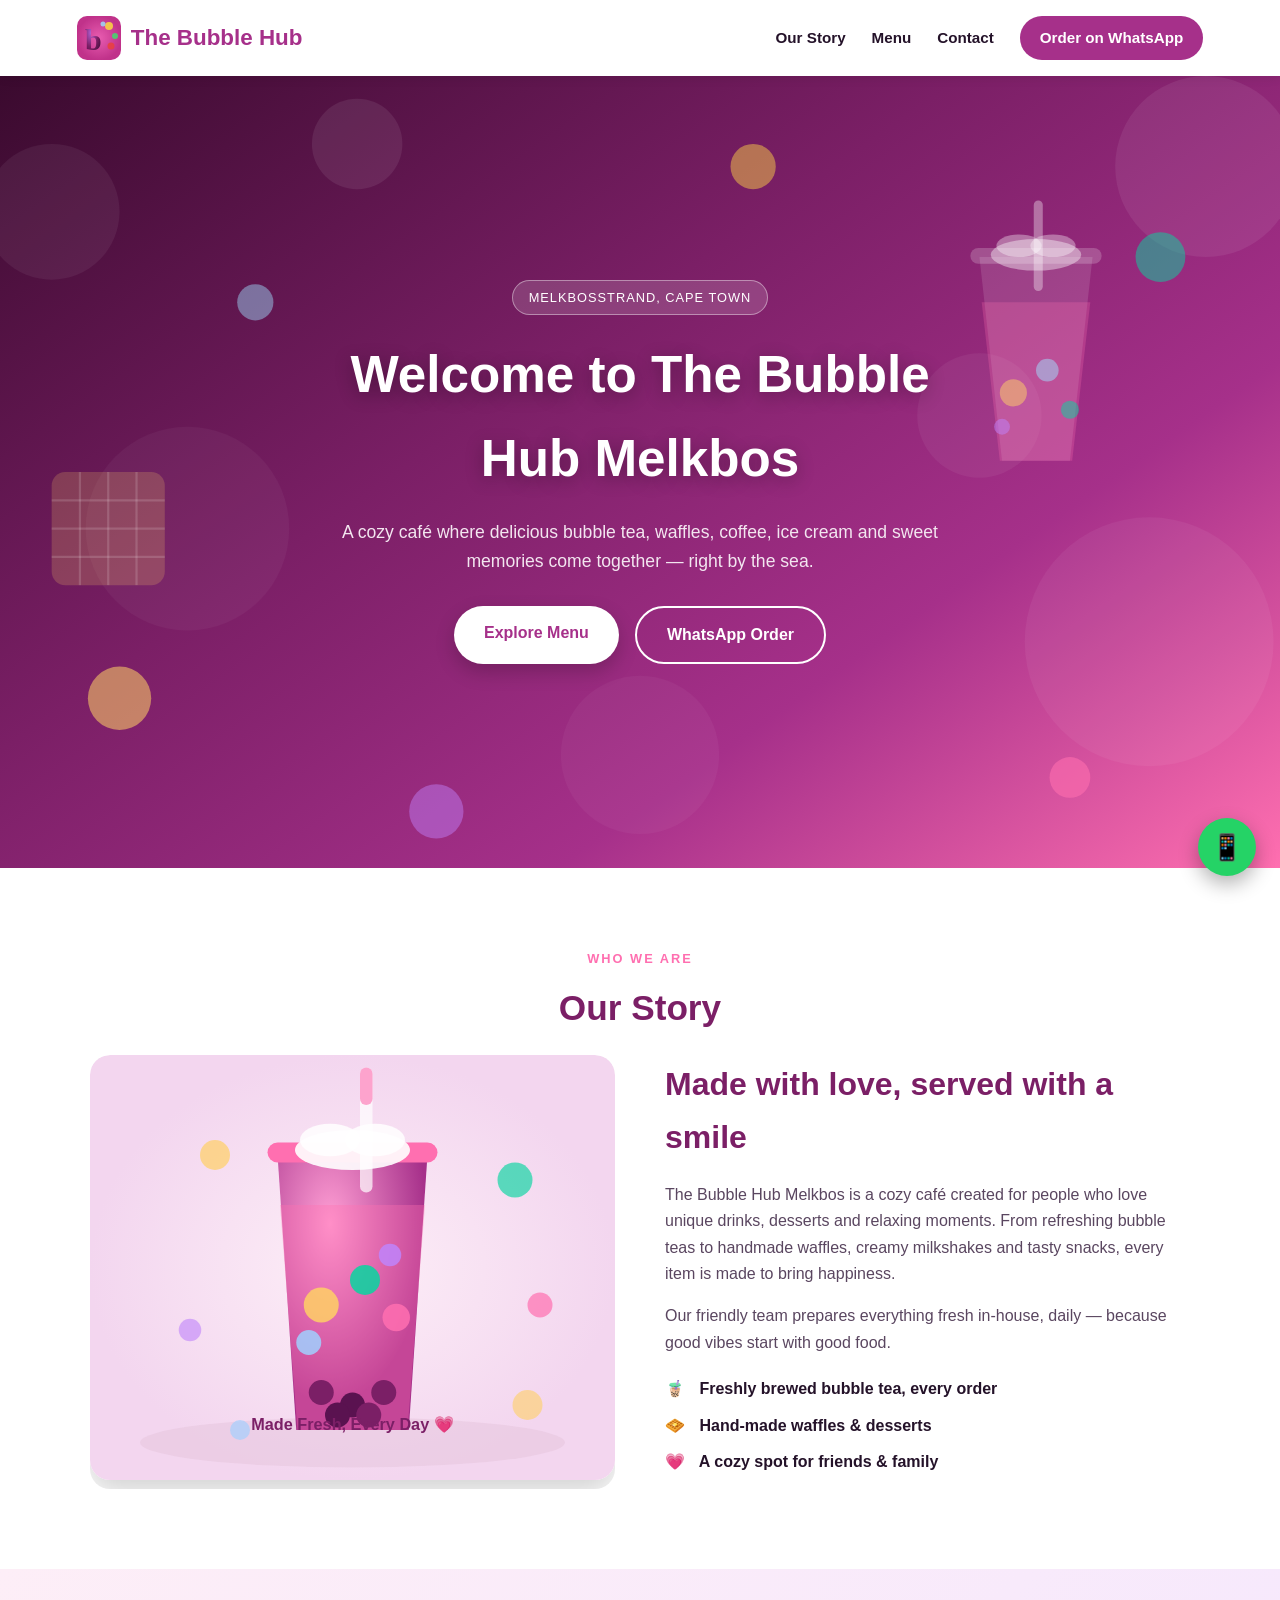
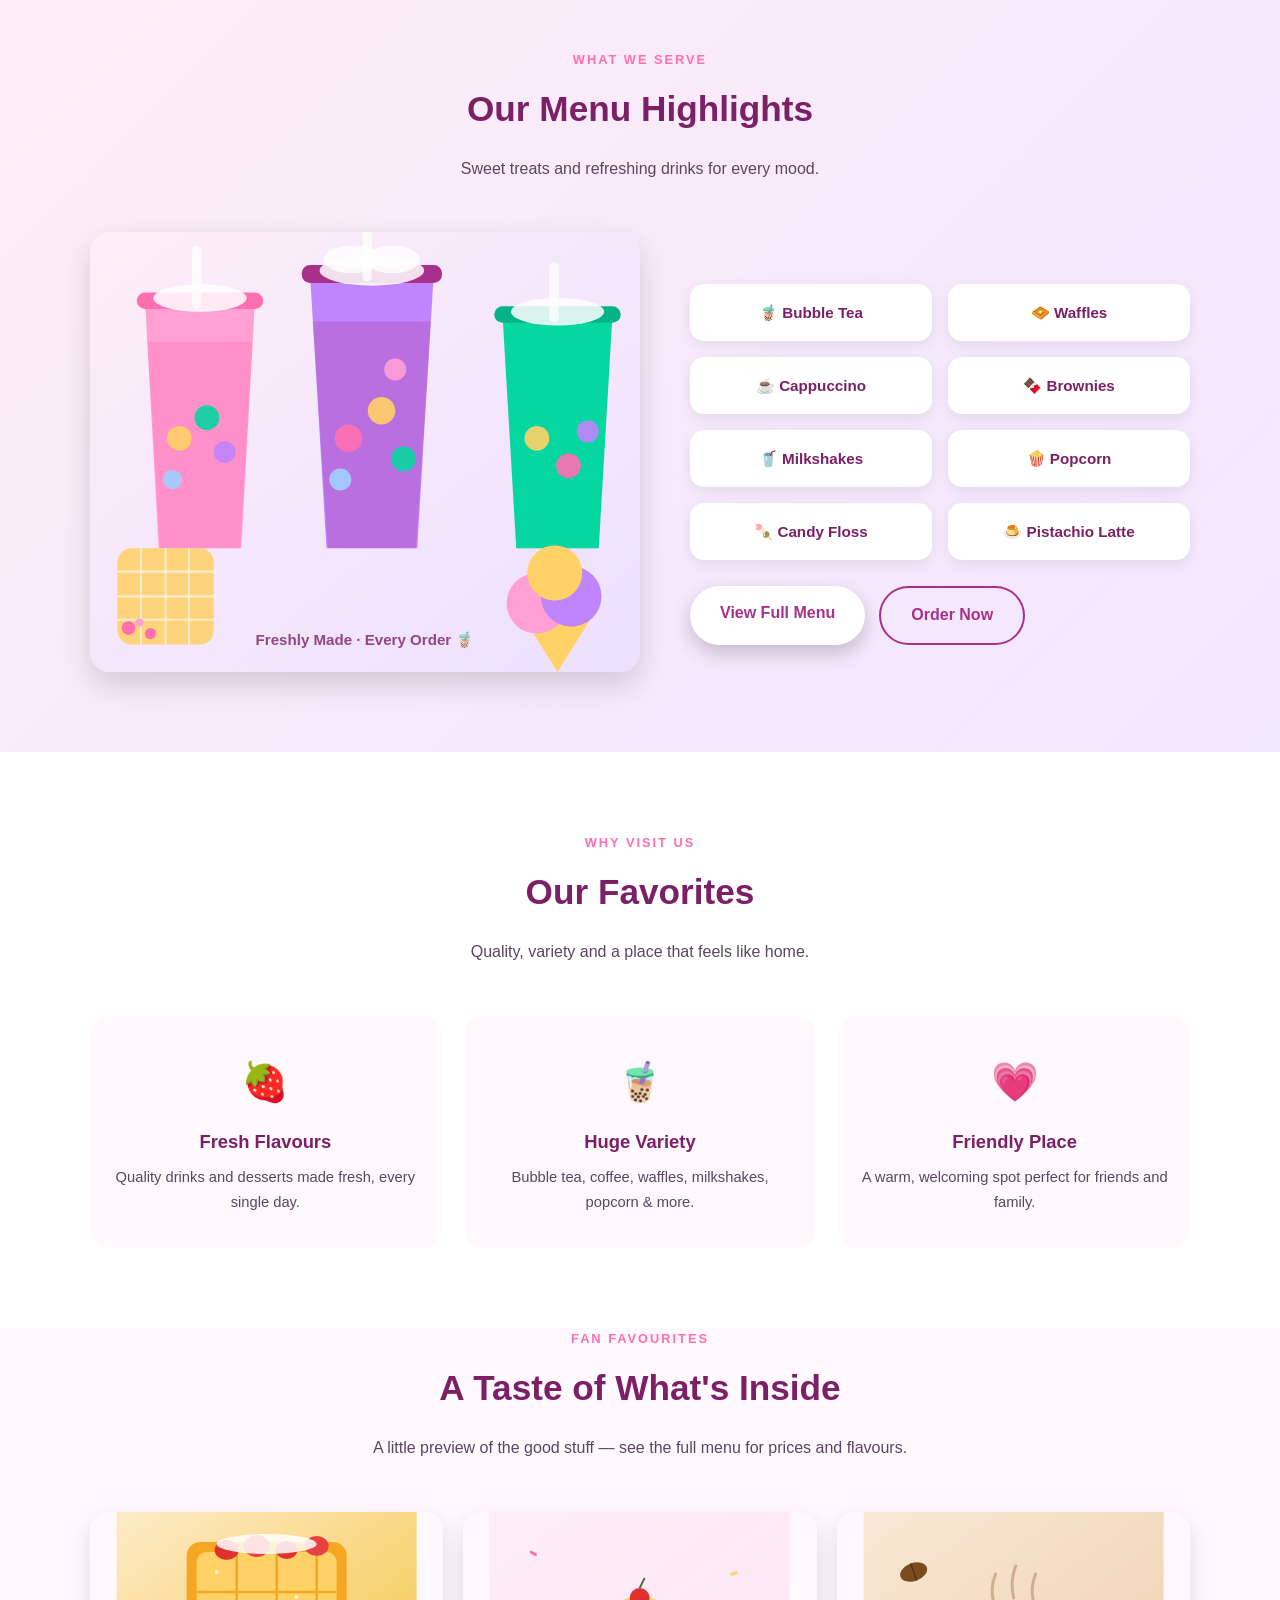
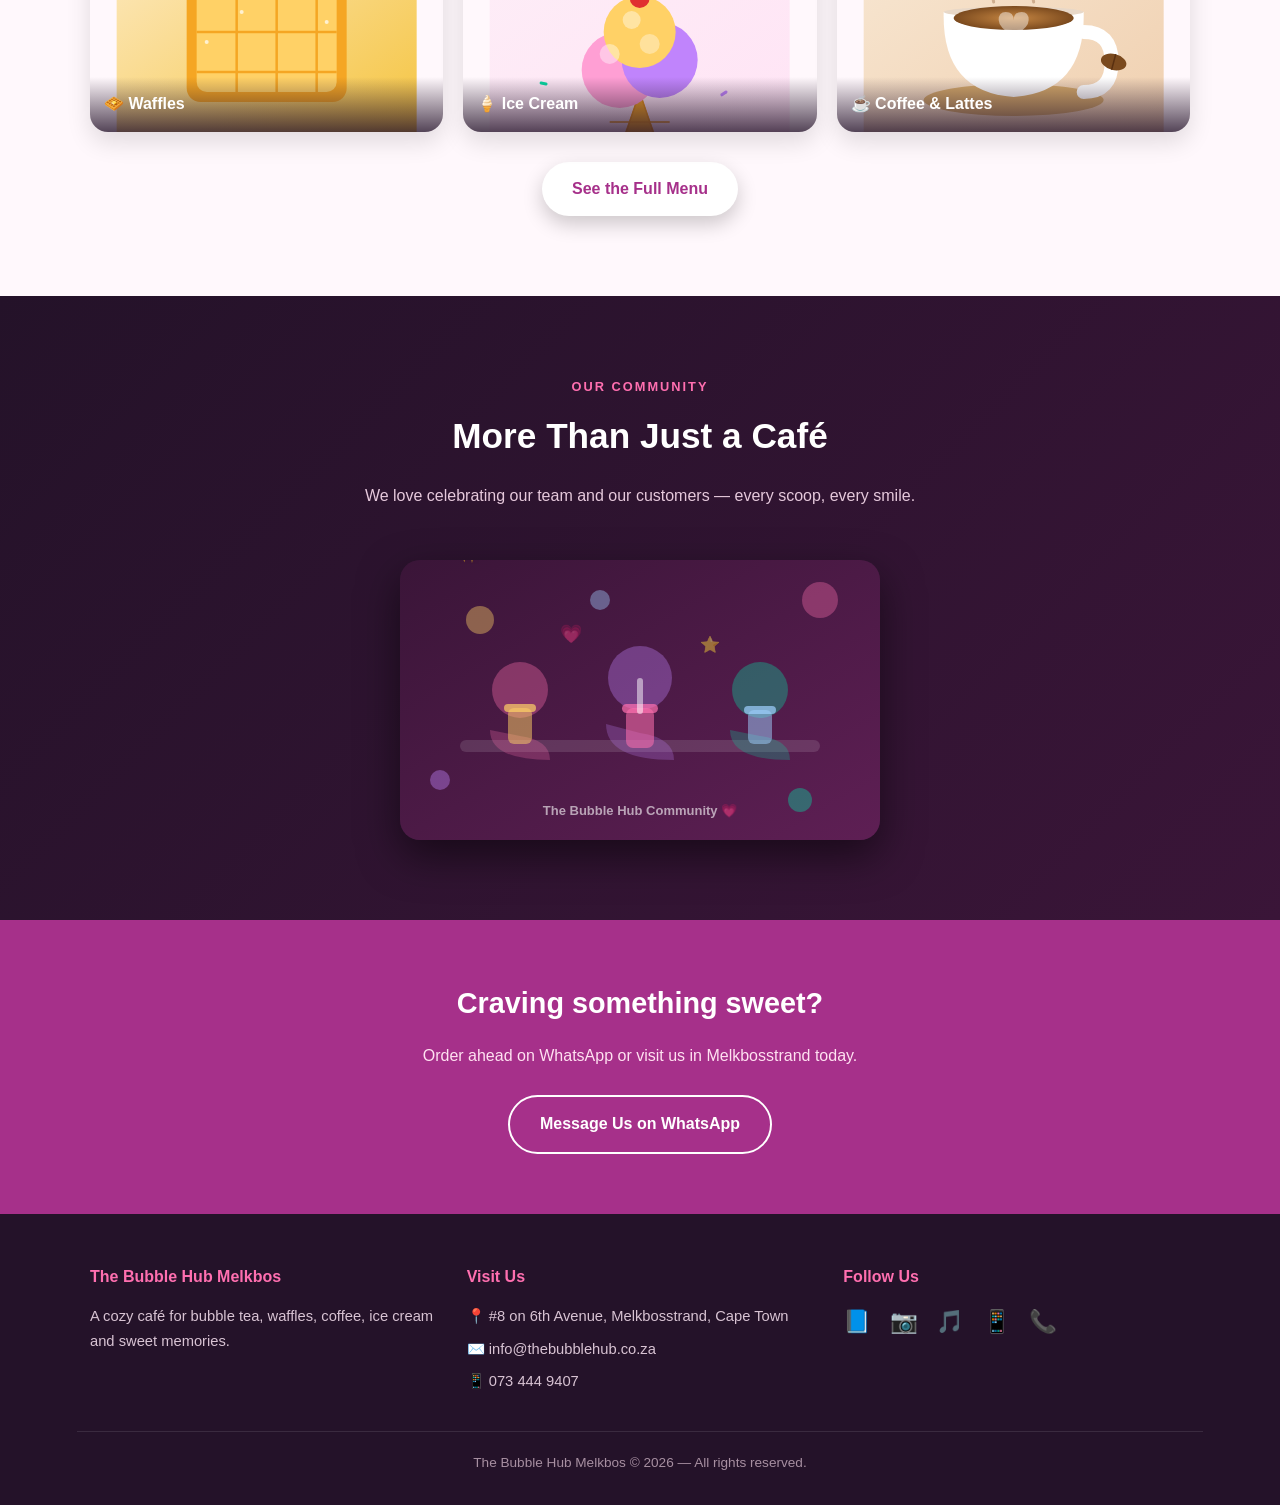
==== commit 061e1ac9: "Update fmt.Println message from 'Hello' to 'Goodbye' Signed-off-by: Abdul Rahman <abdul7862626a@gmai" ====
--- a/index.html
+++ b/index.html
@@ -907,5 +907,3 @@
 
 </body>
 </html>
-HTMLEOF
-echo "index.html written"
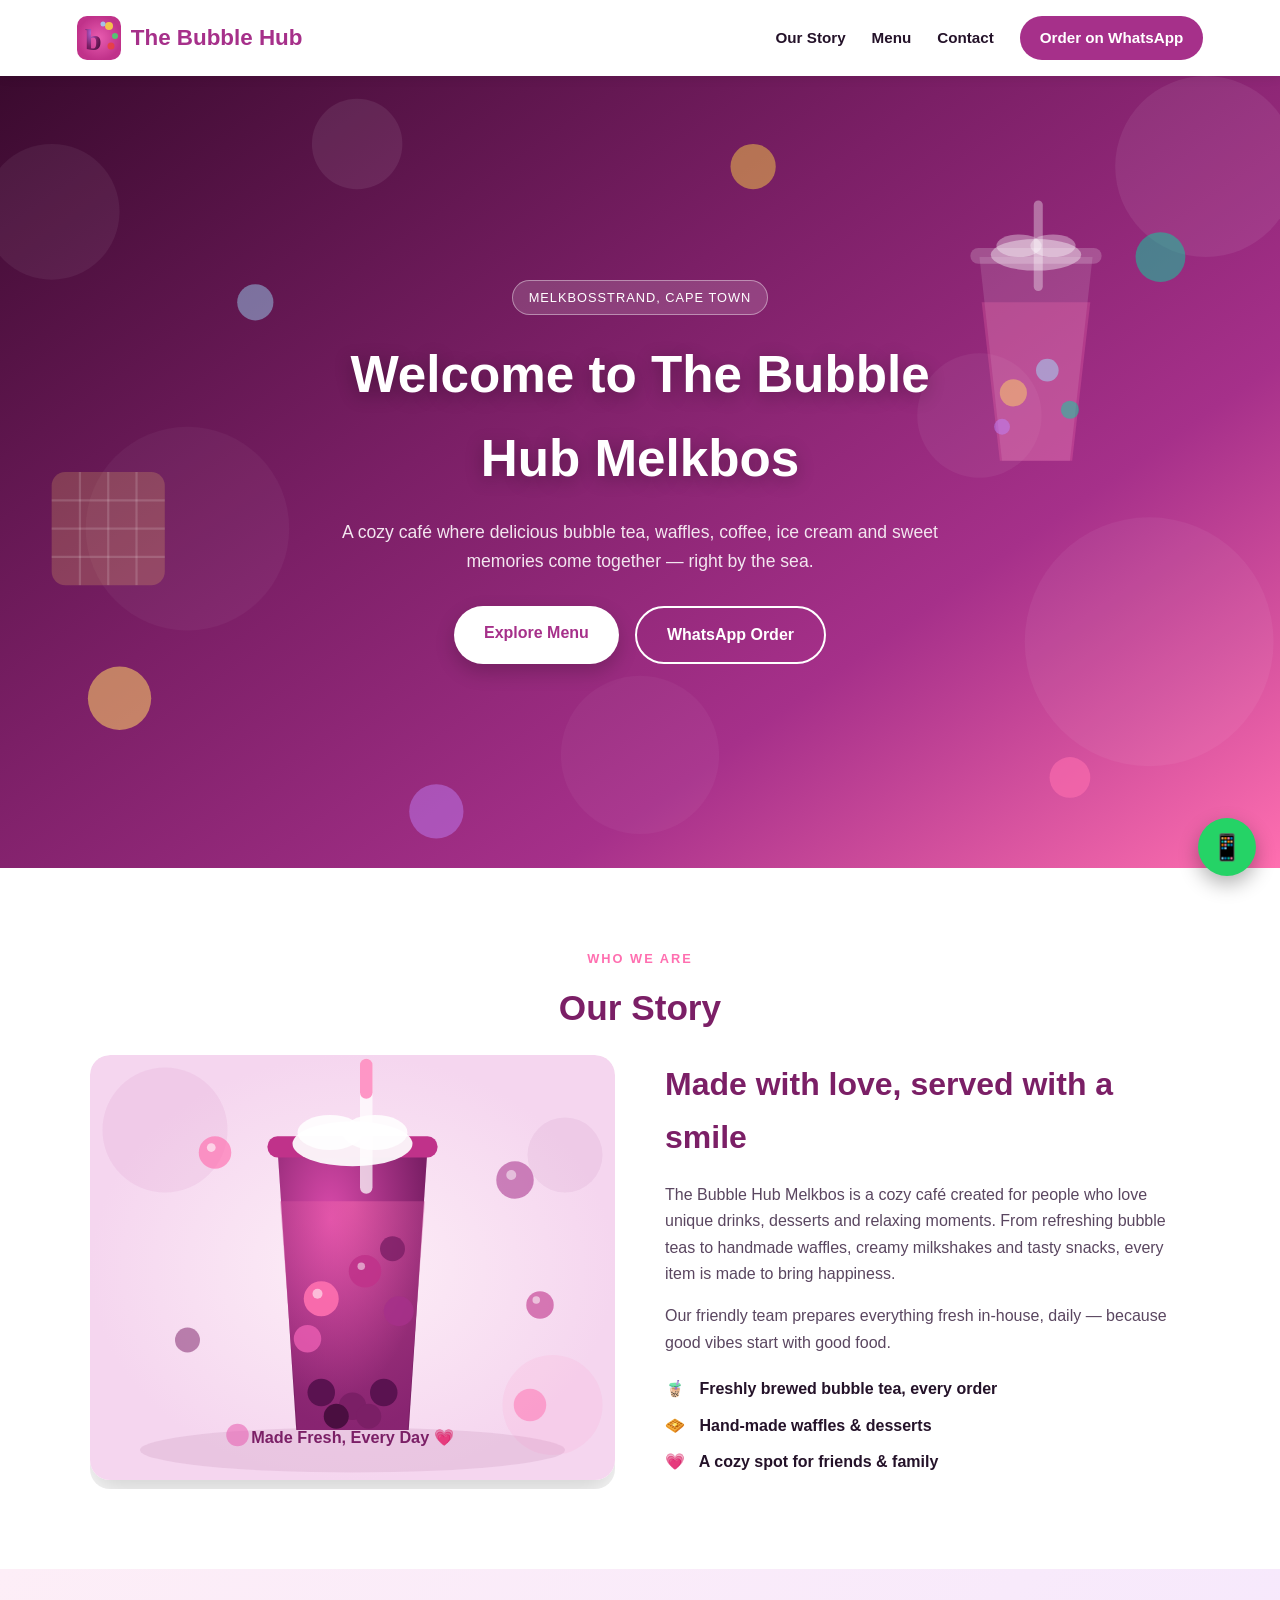
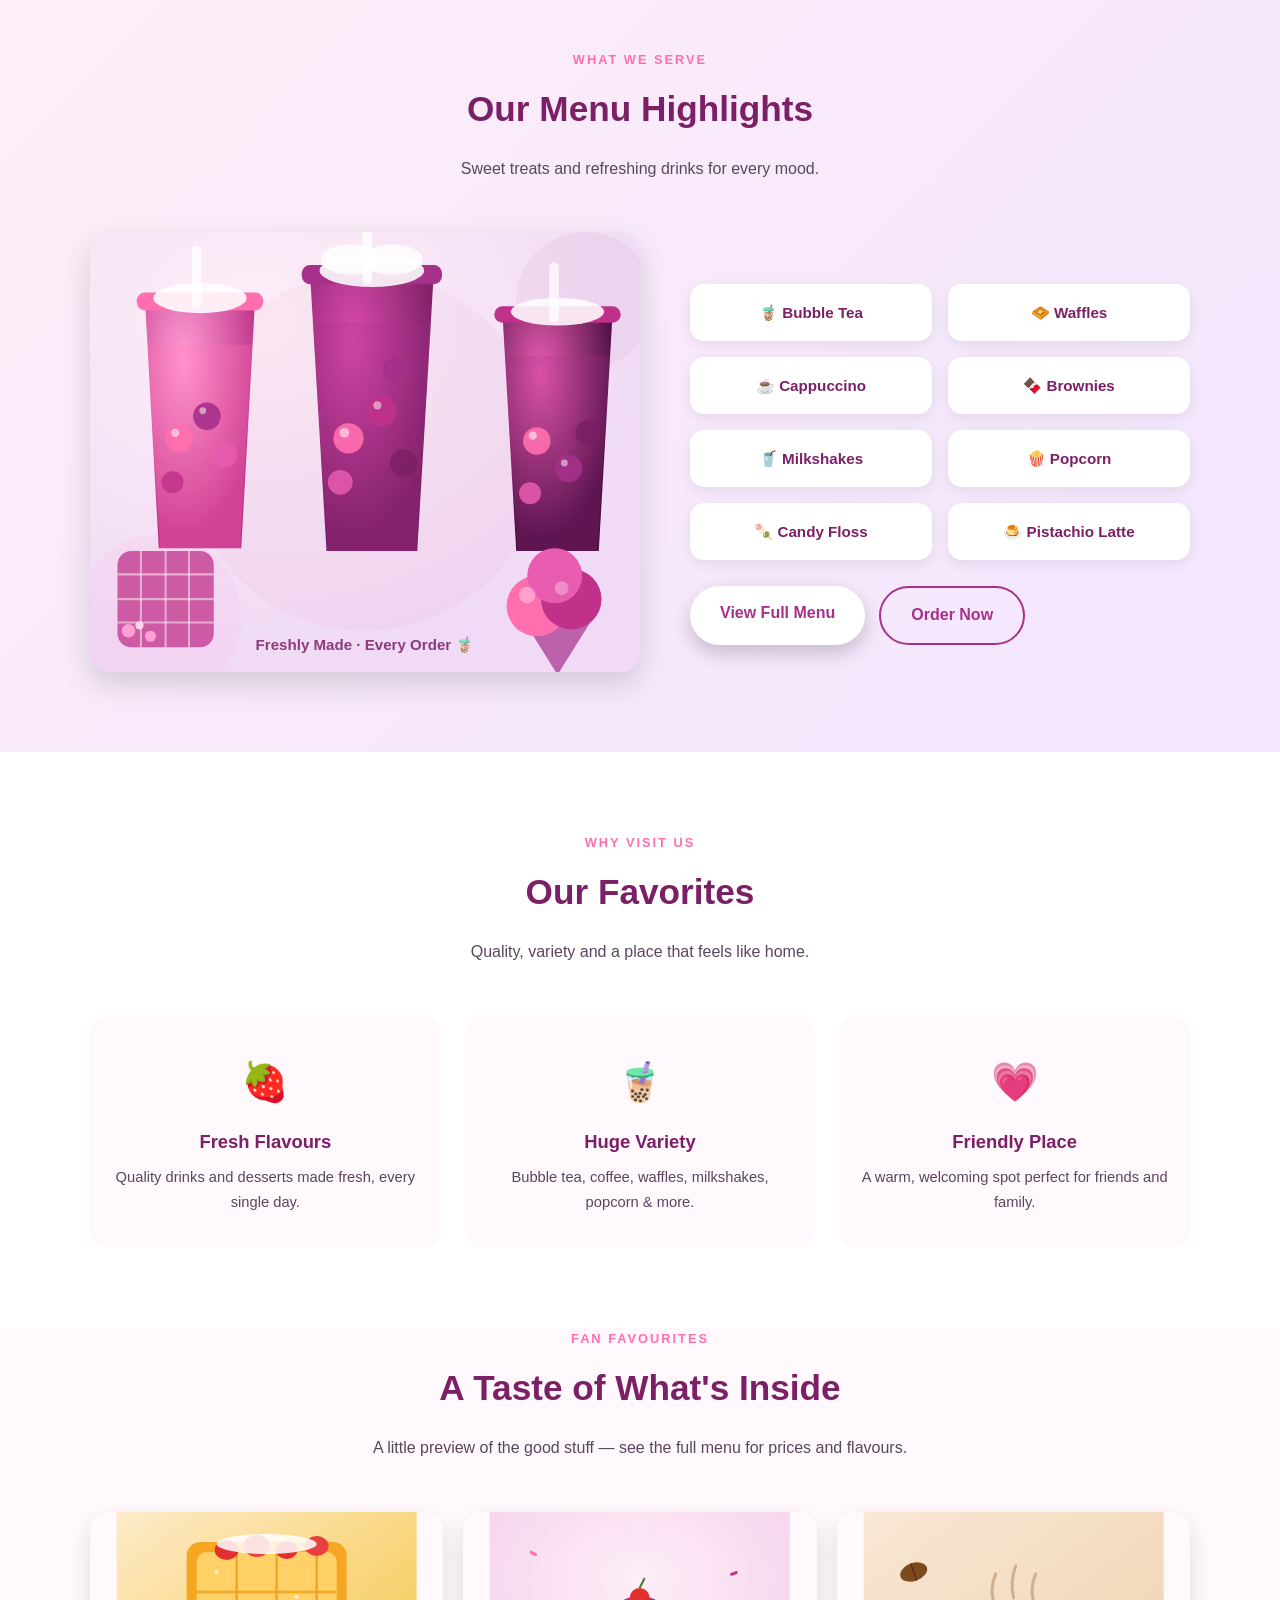
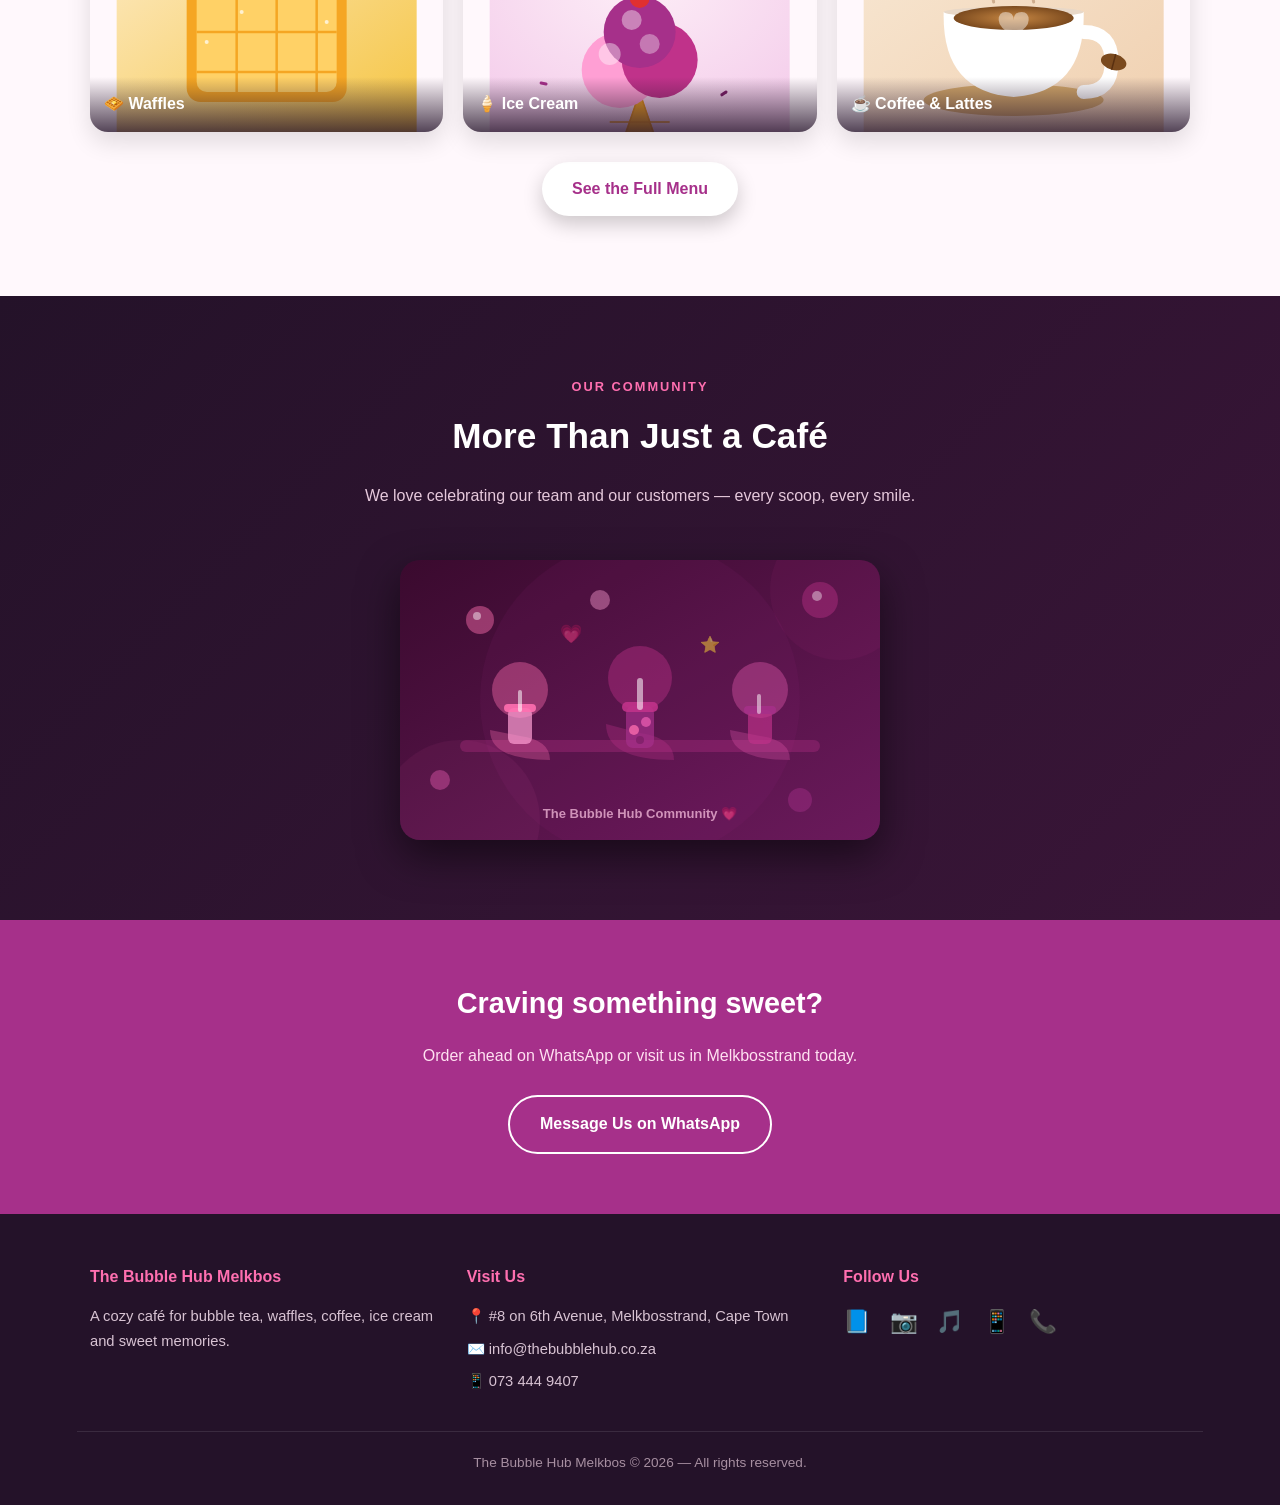
==== commit 8d922703: "Update print statement from 'Hello' to 'Goodbye' Signed-off-by: Abdul Rahman <abdul7862626a@gmail.co" ====
--- a/index.html
+++ b/index.html
@@ -389,7 +389,6 @@
 
 <header>
   <a class="logo" href="index.html">
-    <!-- B Logo SVG recreation -->
     <div class="logo-badge">
       <svg width="44" height="44" viewBox="0 0 44 44" xmlns="http://www.w3.org/2000/svg">
         <defs>
@@ -404,9 +403,7 @@
           </radialGradient>
         </defs>
         <rect width="44" height="44" rx="10" fill="url(#bgG)"/>
-        <!-- b letter -->
         <text x="8" y="34" font-family="Georgia,serif" font-size="30" font-weight="900" fill="url(#bG)">b</text>
-        <!-- coloured bubbles -->
         <circle cx="32" cy="10" r="4" fill="#f7c948" opacity=".95"/>
         <circle cx="38" cy="20" r="3" fill="#4ecb71" opacity=".95"/>
         <circle cx="34" cy="30" r="3.5" fill="#e84040" opacity=".9"/>
@@ -426,11 +423,10 @@
   </nav>
 </header>
 
-<!-- HERO SECTION with SVG illustration (no external images) -->
+<!-- HERO -->
 <section class="hero">
   <div class="hero-bubbles">
     <svg width="100%" height="100%" viewBox="0 0 1200 700" preserveAspectRatio="xMidYMid slice" xmlns="http://www.w3.org/2000/svg">
-      <!-- Floating decorative bubbles background -->
       <circle cx="80"  cy="120" r="60"  fill="rgba(255,255,255,0.06)"/>
       <circle cx="200" cy="400" r="90"  fill="rgba(255,255,255,0.04)"/>
       <circle cx="1100" cy="80"  r="80"  fill="rgba(255,255,255,0.07)"/>
@@ -438,34 +434,25 @@
       <circle cx="600" cy="600" r="70"  fill="rgba(255,255,255,0.04)"/>
       <circle cx="350" cy="60"  r="40"  fill="rgba(255,255,255,0.08)"/>
       <circle cx="900" cy="300" r="55"  fill="rgba(255,255,255,0.05)"/>
-      <!-- Colourful accent bubbles -->
       <circle cx="140" cy="550" r="28" fill="#ffd166" opacity="0.55"/>
       <circle cx="1060" cy="160" r="22" fill="#06d6a0" opacity="0.5"/>
       <circle cx="980" cy="620" r="18" fill="#ff6fb0" opacity="0.6"/>
       <circle cx="260" cy="200" r="16" fill="#a0e0ff" opacity="0.45"/>
       <circle cx="700" cy="80"  r="20" fill="#f7c948" opacity="0.5"/>
       <circle cx="420" cy="650" r="24" fill="#c084fc" opacity="0.45"/>
-      <!-- Big decorative drink cup on right side -->
       <g transform="translate(870,140)">
-        <!-- Cup body -->
         <path d="M30 20 L50 200 L110 200 L130 20 Z" fill="rgba(255,255,255,0.12)" rx="8"/>
-        <!-- Cup rim -->
         <rect x="22" y="12" width="116" height="14" rx="7" fill="rgba(255,255,255,0.2)"/>
-        <!-- Straw -->
         <rect x="78" y="-30" width="8" height="80" rx="4" fill="rgba(255,255,255,0.35)"/>
-        <!-- Liquid fill -->
         <path d="M32 60 L48 200 L112 200 L128 60 Z" fill="rgba(255,111,176,0.25)"/>
-        <!-- Bubbles in drink -->
         <circle cx="60"  cy="140" r="12" fill="rgba(255,209,102,0.5)"/>
         <circle cx="90"  cy="120" r="10" fill="rgba(160,224,255,0.5)"/>
         <circle cx="110" cy="155" r="8"  fill="rgba(6,214,160,0.5)"/>
         <circle cx="50"  cy="170" r="7"  fill="rgba(192,132,252,0.5)"/>
-        <!-- Whipped cream -->
         <ellipse cx="80" cy="18" rx="40" ry="14" fill="rgba(255,255,255,0.4)"/>
         <ellipse cx="65" cy="10" rx="20" ry="10" fill="rgba(255,255,255,0.35)"/>
         <ellipse cx="95" cy="10" rx="20" ry="10" fill="rgba(255,255,255,0.35)"/>
       </g>
-      <!-- Waffle decoration on left -->
       <g transform="translate(80,350)">
         <rect x="0" y="0" width="100" height="100" rx="12" fill="rgba(255,209,102,0.2)"/>
         <line x1="0" y1="25" x2="100" y2="25" stroke="rgba(255,255,255,0.15)" stroke-width="2"/>
@@ -493,58 +480,74 @@
   <p class="section-tag">Who we are</p>
   <h2 class="section-title">Our Story</h2>
   <div class="story-grid">
-    <!-- SVG Illustration instead of external image -->
+    <!-- UPDATED: Story SVG - brand pink/purple colors -->
     <div class="story-illustration">
       <svg viewBox="0 0 420 340" xmlns="http://www.w3.org/2000/svg" style="width:100%;border-radius:20px;box-shadow:0 12px 30px rgba(0,0,0,0.18);">
         <defs>
           <radialGradient id="storyBg" cx="50%" cy="50%" r="50%">
             <stop offset="0%" stop-color="#fdeef7"/>
-            <stop offset="100%" stop-color="#f3d6ef"/>
+            <stop offset="100%" stop-color="#f5d6ef"/>
           </radialGradient>
           <radialGradient id="cupGrad" cx="35%" cy="25%" r="65%">
-            <stop offset="0%" stop-color="#ff9fd4"/>
-            <stop offset="100%" stop-color="#a6308a"/>
+            <stop offset="0%" stop-color="#d94aaa"/>
+            <stop offset="100%" stop-color="#7b1f66"/>
+          </radialGradient>
+          <radialGradient id="liquidGrad" cx="50%" cy="0%" r="100%">
+            <stop offset="0%" stop-color="#ff6fb0" stop-opacity="0.45"/>
+            <stop offset="100%" stop-color="#a6308a" stop-opacity="0.3"/>
           </radialGradient>
         </defs>
         <rect width="420" height="340" fill="url(#storyBg)"/>
         <!-- Table surface -->
-        <ellipse cx="210" cy="310" rx="170" ry="20" fill="#e8c8df" opacity="0.6"/>
+        <ellipse cx="210" cy="316" rx="170" ry="18" fill="#e0b8d8" opacity="0.55"/>
+        <!-- Decorative circles background -->
+        <circle cx="60"  cy="60"  r="50" fill="#a6308a" opacity="0.07"/>
+        <circle cx="370" cy="280" r="40" fill="#ff6fb0" opacity="0.09"/>
+        <circle cx="380" cy="80"  r="30" fill="#7b1f66" opacity="0.06"/>
         <!-- Main bubble tea cup -->
-        <g transform="translate(130,60)">
-          <!-- Cup -->
-          <path d="M20 20 L35 240 L125 240 L140 20 Z" fill="url(#cupGrad)" rx="6"/>
-          <rect x="12" y="10" width="136" height="16" rx="8" fill="#ff6fb0"/>
-          <!-- Liquid -->
-          <path d="M22 60 L36 240 L124 240 L138 60 Z" fill="rgba(255,111,176,0.35)"/>
+        <g transform="translate(130,55)">
+          <!-- Cup body -->
+          <path d="M20 20 L35 245 L125 245 L140 20 Z" fill="url(#cupGrad)" rx="6"/>
+          <!-- Cup rim -->
+          <rect x="12" y="10" width="136" height="17" rx="8" fill="#c0328a"/>
+          <!-- Liquid fill -->
+          <path d="M22 62 L36 245 L124 245 L138 62 Z" fill="url(#liquidGrad)"/>
           <!-- Tapioca pearls at bottom -->
-          <circle cx="55" cy="210" r="10" fill="#7b1f66"/>
-          <circle cx="80" cy="220" r="10" fill="#5a1250"/>
-          <circle cx="105" cy="210" r="10" fill="#7b1f66"/>
-          <circle cx="68" cy="228" r="10" fill="#5a1250"/>
-          <circle cx="93" cy="228" r="10" fill="#7b1f66"/>
-          <!-- Colourful popping bubbles (floating mid-cup) -->
-          <circle cx="55"  cy="140" r="14" fill="#ffd166" opacity="0.85"/>
-          <circle cx="90"  cy="120" r="12" fill="#06d6a0" opacity="0.85"/>
-          <circle cx="115" cy="150" r="11" fill="#ff6fb0" opacity="0.85"/>
-          <circle cx="45"  cy="170" r="10" fill="#a0d0ff" opacity="0.85"/>
-          <circle cx="110" cy="100" r="9"  fill="#c084fc" opacity="0.85"/>
+          <circle cx="55"  cy="215" r="11" fill="#5a1250"/>
+          <circle cx="80"  cy="226" r="11" fill="#7b1f66"/>
+          <circle cx="105" cy="215" r="11" fill="#5a1250"/>
+          <circle cx="67"  cy="234" r="10" fill="#4a0e40"/>
+          <circle cx="93"  cy="234" r="10" fill="#7b1f66"/>
+          <!-- Popping bubbles – brand pinks & purples -->
+          <circle cx="55"  cy="140" r="14" fill="#ff6fb0" opacity="0.9"/>
+          <circle cx="90"  cy="118" r="13" fill="#c0328a" opacity="0.85"/>
+          <circle cx="117" cy="150" r="12" fill="#a6308a" opacity="0.85"/>
+          <circle cx="44"  cy="172" r="11" fill="#e85cb0" opacity="0.85"/>
+          <circle cx="112" cy="100" r="10" fill="#7b1f66" opacity="0.8"/>
+          <!-- Highlight shine on bubbles -->
+          <circle cx="52"  cy="136" r="4" fill="rgba(255,255,255,0.55)"/>
+          <circle cx="87"  cy="114" r="3" fill="rgba(255,255,255,0.5)"/>
           <!-- Straw -->
-          <rect x="86" y="-50" width="10" height="100" rx="5" fill="rgba(255,255,255,0.7)"/>
-          <rect x="86" y="-50" width="10" height="30"  rx="5" fill="rgba(255,111,176,0.6)"/>
+          <rect x="86" y="-52" width="10" height="108" rx="5" fill="rgba(255,255,255,0.72)"/>
+          <rect x="86" y="-52" width="10" height="32"  rx="5" fill="#ff6fb0" opacity="0.7"/>
           <!-- Whipped cream -->
-          <ellipse cx="80" cy="16" rx="46" ry="16" fill="rgba(255,255,255,0.9)"/>
-          <ellipse cx="62" cy="8"  rx="24" ry="13" fill="rgba(255,255,255,0.85)"/>
-          <ellipse cx="98" cy="8"  rx="24" ry="13" fill="rgba(255,255,255,0.85)"/>
+          <ellipse cx="80" cy="16" rx="48" ry="18" fill="rgba(255,255,255,0.92)"/>
+          <ellipse cx="62" cy="7"  rx="26" ry="14" fill="rgba(255,255,255,0.88)"/>
+          <ellipse cx="98" cy="7"  rx="26" ry="14" fill="rgba(255,255,255,0.88)"/>
         </g>
-        <!-- Floating small bubbles around cup -->
-        <circle cx="100" cy="80"  r="12" fill="#ffd166" opacity="0.7"/>
-        <circle cx="340" cy="100" r="14" fill="#06d6a0" opacity="0.65"/>
-        <circle cx="360" cy="200" r="10" fill="#ff6fb0" opacity="0.7"/>
-        <circle cx="80"  cy="220" r="9"  fill="#c084fc" opacity="0.6"/>
-        <circle cx="350" cy="280" r="12" fill="#ffd166" opacity="0.6"/>
-        <circle cx="120" cy="300" r="8"  fill="#a0d0ff" opacity="0.65"/>
-        <!-- Brand text at bottom -->
-        <text x="210" y="300" font-family="Poppins,sans-serif" font-size="13" font-weight="700" fill="#7b1f66" text-anchor="middle">Made Fresh, Every Day 💗</text>
+        <!-- Floating brand-color bubbles around cup -->
+        <circle cx="100" cy="78"  r="13" fill="#ff6fb0" opacity="0.65"/>
+        <circle cx="340" cy="100" r="15" fill="#a6308a" opacity="0.55"/>
+        <circle cx="360" cy="200" r="11" fill="#c0328a" opacity="0.6"/>
+        <circle cx="78"  cy="228" r="10" fill="#7b1f66" opacity="0.5"/>
+        <circle cx="352" cy="280" r="13" fill="#ff6fb0" opacity="0.5"/>
+        <circle cx="118" cy="304" r="9"  fill="#e85cb0" opacity="0.55"/>
+        <!-- Shine dots on floating bubbles -->
+        <circle cx="97"  cy="74"  r="3.5" fill="rgba(255,255,255,0.6)"/>
+        <circle cx="337" cy="96"  r="4"   fill="rgba(255,255,255,0.5)"/>
+        <circle cx="357" cy="196" r="3"   fill="rgba(255,255,255,0.55)"/>
+        <!-- Brand text -->
+        <text x="210" y="310" font-family="Poppins,sans-serif" font-size="13" font-weight="700" fill="#7b1f66" text-anchor="middle">Made Fresh, Every Day 💗</text>
       </svg>
     </div>
     <div class="story-text">
@@ -566,76 +569,113 @@
   <h2 class="section-title">Our Menu Highlights</h2>
   <p class="section-sub">Sweet treats and refreshing drinks for every mood.</p>
   <div class="menu-flex">
-    <!-- SVG menu illustration -->
+    <!-- UPDATED: Menu SVG - brand pink/purple/magenta cups -->
     <svg viewBox="0 0 400 320" xmlns="http://www.w3.org/2000/svg" style="width:100%;border-radius:20px;box-shadow:0 12px 30px rgba(0,0,0,0.15);">
       <defs>
-        <linearGradient id="menuBg" x1="0%" y1="0%" x2="100%" y2="100%">
+        <radialGradient id="menuBg" cx="30%" cy="20%" r="80%">
           <stop offset="0%" stop-color="#fdeef7"/>
-          <stop offset="100%" stop-color="#ede0ff"/>
-        </linearGradient>
+          <stop offset="100%" stop-color="#f0daf5"/>
+        </radialGradient>
+        <radialGradient id="cup1G" cx="35%" cy="25%" r="70%">
+          <stop offset="0%" stop-color="#ff9fd4"/>
+          <stop offset="100%" stop-color="#c0328a"/>
+        </radialGradient>
+        <radialGradient id="cup2G" cx="35%" cy="25%" r="70%">
+          <stop offset="0%" stop-color="#d94aaa"/>
+          <stop offset="100%" stop-color="#7b1f66"/>
+        </radialGradient>
+        <radialGradient id="cup3G" cx="35%" cy="25%" r="70%">
+          <stop offset="0%" stop-color="#e85cb0"/>
+          <stop offset="100%" stop-color="#4a0e40"/>
+        </radialGradient>
       </defs>
       <rect width="400" height="320" fill="url(#menuBg)"/>
-      <!-- 3 drink cups side by side -->
-      <!-- Cup 1 - pink -->
+      <!-- Soft background circles -->
+      <circle cx="200" cy="160" r="130" fill="#a6308a" opacity="0.04"/>
+      <circle cx="50"  cy="280" r="60"  fill="#ff6fb0" opacity="0.06"/>
+      <circle cx="360" cy="50"  r="50"  fill="#7b1f66" opacity="0.05"/>
+
+      <!-- Cup 1 – hot pink -->
       <g transform="translate(30,40)">
-        <path d="M10 10 L20 190 L80 190 L90 10 Z" fill="#ff9fd4"/>
-        <rect x="4" y="4" width="92" height="12" rx="6" fill="#ff6fb0"/>
-        <path d="M12 40 L21 190 L79 190 L88 40 Z" fill="rgba(255,111,176,0.3)"/>
-        <circle cx="35" cy="110" r="9" fill="#ffd166" opacity="0.9"/>
-        <circle cx="55" cy="95"  r="9" fill="#06d6a0" opacity="0.9"/>
-        <circle cx="68" cy="120" r="8" fill="#c084fc" opacity="0.9"/>
-        <circle cx="30" cy="140" r="7" fill="#a0d0ff" opacity="0.9"/>
-        <rect x="44" y="-30" width="7" height="46" rx="3.5" fill="rgba(255,255,255,0.7)"/>
-        <ellipse cx="50" cy="8" rx="34" ry="10" fill="rgba(255,255,255,0.85)"/>
+        <path d="M10 10 L20 190 L80 190 L90 10 Z" fill="url(#cup1G)"/>
+        <rect x="4" y="4" width="92" height="13" rx="6" fill="#ff6fb0"/>
+        <path d="M12 42 L21 190 L79 190 L88 42 Z" fill="rgba(255,111,176,0.28)"/>
+        <!-- Bubbles – brand pinks -->
+        <circle cx="35" cy="110" r="10" fill="#ff6fb0" opacity="0.9"/>
+        <circle cx="55" cy="94"  r="10" fill="#a6308a" opacity="0.9"/>
+        <circle cx="68" cy="122" r="9"  fill="#e85cb0" opacity="0.88"/>
+        <circle cx="30" cy="142" r="8"  fill="#c0328a" opacity="0.85"/>
+        <!-- Shine -->
+        <circle cx="32" cy="106" r="3" fill="rgba(255,255,255,0.55)"/>
+        <circle cx="52" cy="90"  r="2.5" fill="rgba(255,255,255,0.5)"/>
+        <rect x="44" y="-30" width="7" height="46" rx="3.5" fill="rgba(255,255,255,0.72)"/>
+        <ellipse cx="50" cy="8" rx="34" ry="11" fill="rgba(255,255,255,0.88)"/>
       </g>
-      <!-- Cup 2 - purple (taller, centre) -->
+
+      <!-- Cup 2 – deep purple (taller, centre) -->
       <g transform="translate(150,20)">
-        <path d="M10 10 L22 210 L88 210 L100 10 Z" fill="#c084fc"/>
-        <rect x="4" y="4" width="102" height="13" rx="6" fill="#a6308a"/>
-        <path d="M12 45 L23 210 L87 210 L98 45 Z" fill="rgba(166,48,138,0.25)"/>
-        <circle cx="38" cy="130" r="10" fill="#ff6fb0" opacity="0.9"/>
-        <circle cx="62" cy="110" r="10" fill="#ffd166" opacity="0.9"/>
-        <circle cx="78" cy="145" r="9"  fill="#06d6a0" opacity="0.9"/>
-        <circle cx="32" cy="160" r="8"  fill="#a0d0ff" opacity="0.9"/>
-        <circle cx="72" cy="80"  r="8"  fill="#ff9fd4" opacity="0.9"/>
-        <rect x="48" y="-40" width="7" height="56" rx="3.5" fill="rgba(255,255,255,0.75)"/>
-        <ellipse cx="55" cy="8" rx="38" ry="11" fill="rgba(255,255,255,0.85)"/>
-        <ellipse cx="40" cy="0" rx="20" ry="10" fill="rgba(255,255,255,0.8)"/>
-        <ellipse cx="70" cy="0" rx="20" ry="10" fill="rgba(255,255,255,0.8)"/>
+        <path d="M10 10 L22 212 L88 212 L100 10 Z" fill="url(#cup2G)"/>
+        <rect x="4" y="4" width="102" height="14" rx="6" fill="#a6308a"/>
+        <path d="M12 46 L23 212 L87 212 L98 46 Z" fill="rgba(166,48,138,0.22)"/>
+        <!-- Bubbles – deeper brand tones -->
+        <circle cx="38" cy="130" r="11" fill="#ff6fb0" opacity="0.9"/>
+        <circle cx="62" cy="110" r="11" fill="#c0328a" opacity="0.88"/>
+        <circle cx="78" cy="148" r="10" fill="#7b1f66" opacity="0.85"/>
+        <circle cx="32" cy="162" r="9"  fill="#e85cb0" opacity="0.85"/>
+        <circle cx="72" cy="80"  r="9"  fill="#a6308a" opacity="0.88"/>
+        <!-- Shine -->
+        <circle cx="35" cy="126" r="3.5" fill="rgba(255,255,255,0.55)"/>
+        <circle cx="59" cy="106" r="3"   fill="rgba(255,255,255,0.5)"/>
+        <rect x="48" y="-40" width="7" height="58" rx="3.5" fill="rgba(255,255,255,0.75)"/>
+        <ellipse cx="55" cy="8"  rx="38" ry="12" fill="rgba(255,255,255,0.88)"/>
+        <ellipse cx="40" cy="0"  rx="22" ry="11" fill="rgba(255,255,255,0.82)"/>
+        <ellipse cx="70" cy="0"  rx="22" ry="11" fill="rgba(255,255,255,0.82)"/>
       </g>
-      <!-- Cup 3 - teal/green -->
+
+      <!-- Cup 3 – magenta/berry -->
       <g transform="translate(290,50)">
-        <path d="M10 10 L20 180 L80 180 L90 10 Z" fill="#06d6a0"/>
-        <rect x="4" y="4" width="92" height="12" rx="6" fill="#04b386"/>
-        <path d="M12 40 L21 180 L79 180 L88 40 Z" fill="rgba(6,214,160,0.25)"/>
-        <circle cx="35" cy="100" r="9" fill="#ffd166" opacity="0.9"/>
-        <circle cx="58" cy="120" r="9" fill="#ff6fb0" opacity="0.9"/>
-        <circle cx="72" cy="95"  r="8" fill="#c084fc" opacity="0.9"/>
-        <rect x="44" y="-28" width="7" height="44" rx="3.5" fill="rgba(255,255,255,0.7)"/>
-        <ellipse cx="50" cy="8" rx="34" ry="10" fill="rgba(255,255,255,0.85)"/>
+        <path d="M10 10 L20 182 L80 182 L90 10 Z" fill="url(#cup3G)"/>
+        <rect x="4" y="4" width="92" height="12" rx="6" fill="#c0328a"/>
+        <path d="M12 40 L21 182 L79 182 L88 40 Z" fill="rgba(166,48,138,0.22)"/>
+        <!-- Bubbles -->
+        <circle cx="35" cy="102" r="10" fill="#ff6fb0" opacity="0.9"/>
+        <circle cx="58" cy="122" r="10" fill="#a6308a" opacity="0.88"/>
+        <circle cx="72" cy="96"  r="9"  fill="#7b1f66" opacity="0.85"/>
+        <circle cx="30" cy="140" r="8"  fill="#e85cb0" opacity="0.85"/>
+        <!-- Shine -->
+        <circle cx="32" cy="98"  r="3" fill="rgba(255,255,255,0.55)"/>
+        <circle cx="55" cy="118" r="2.5" fill="rgba(255,255,255,0.5)"/>
+        <rect x="44" y="-28" width="7" height="44" rx="3.5" fill="rgba(255,255,255,0.72)"/>
+        <ellipse cx="50" cy="8" rx="34" ry="10" fill="rgba(255,255,255,0.88)"/>
       </g>
-      <!-- Waffle at bottom left -->
-      <g transform="translate(20,230)">
-        <rect x="0" y="0" width="70" height="70" rx="10" fill="#ffd166" opacity="0.85"/>
-        <line x1="0" y1="17" x2="70" y2="17" stroke="#fff" stroke-width="1.5" opacity="0.6"/>
-        <line x1="0" y1="35" x2="70" y2="35" stroke="#fff" stroke-width="1.5" opacity="0.6"/>
-        <line x1="0" y1="52" x2="70" y2="52" stroke="#fff" stroke-width="1.5" opacity="0.6"/>
-        <line x1="17" y1="0" x2="17" y2="70" stroke="#fff" stroke-width="1.5" opacity="0.6"/>
-        <line x1="35" y1="0" x2="35" y2="70" stroke="#fff" stroke-width="1.5" opacity="0.6"/>
-        <line x1="52" y1="0" x2="52" y2="70" stroke="#fff" stroke-width="1.5" opacity="0.6"/>
-        <circle cx="8"  cy="58" r="5" fill="#ff6fb0"/>
-        <circle cx="24" cy="62" r="4" fill="#ff6fb0"/>
-        <circle cx="16" cy="54" r="3" fill="#ff9fd4"/>
+
+      <!-- Waffle bottom left -->
+      <g transform="translate(20,232)">
+        <rect x="0" y="0" width="70" height="70" rx="10" fill="#c0328a" opacity="0.75"/>
+        <line x1="0" y1="17" x2="70" y2="17" stroke="#fff" stroke-width="1.5" opacity="0.5"/>
+        <line x1="0" y1="35" x2="70" y2="35" stroke="#fff" stroke-width="1.5" opacity="0.5"/>
+        <line x1="0" y1="52" x2="70" y2="52" stroke="#fff" stroke-width="1.5" opacity="0.5"/>
+        <line x1="17" y1="0" x2="17" y2="70" stroke="#fff" stroke-width="1.5" opacity="0.5"/>
+        <line x1="35" y1="0" x2="35" y2="70" stroke="#fff" stroke-width="1.5" opacity="0.5"/>
+        <line x1="52" y1="0" x2="52" y2="70" stroke="#fff" stroke-width="1.5" opacity="0.5"/>
+        <circle cx="8"  cy="58" r="5" fill="#ff9fd4"/>
+        <circle cx="24" cy="62" r="4" fill="#ff9fd4"/>
+        <circle cx="16" cy="54" r="3" fill="#ffd6ec"/>
       </g>
-      <!-- Ice cream on right bottom -->
-      <g transform="translate(300,220)">
-        <path d="M40 100 L15 60 L65 60 Z" fill="#ffd166"/>
-        <circle cx="25" cy="50" r="22" fill="#ff9fd4"/>
-        <circle cx="50" cy="45" r="22" fill="#c084fc"/>
-        <circle cx="38" cy="28" r="20" fill="#ffd166"/>
+
+      <!-- Ice cream bottom right -->
+      <g transform="translate(300,222)">
+        <path d="M40 100 L15 60 L65 60 Z" fill="#a6308a" opacity="0.7"/>
+        <circle cx="25" cy="50" r="22" fill="#ff6fb0"/>
+        <circle cx="50" cy="45" r="22" fill="#c0328a"/>
+        <circle cx="38" cy="28" r="20" fill="#e85cb0"/>
+        <!-- Shine -->
+        <circle cx="18" cy="42" r="6" fill="rgba(255,255,255,0.35)"/>
+        <circle cx="43" cy="37" r="5" fill="rgba(255,255,255,0.3)"/>
       </g>
+
       <!-- Label -->
-      <text x="200" y="300" font-family="Poppins,sans-serif" font-size="11" font-weight="700" fill="#7b1f66" text-anchor="middle" opacity="0.8">Freshly Made · Every Order 🧋</text>
+      <text x="200" y="304" font-family="Poppins,sans-serif" font-size="11" font-weight="700" fill="#7b1f66" text-anchor="middle" opacity="0.85">Freshly Made · Every Order 🧋</text>
     </svg>
     <div>
       <div class="menu-list">
@@ -656,7 +696,7 @@
   </div>
 </section>
 
-<!-- FEATURES / OUR FAVORITES -->
+<!-- FEATURES -->
 <section class="features-section">
   <p class="section-tag">Why visit us</p>
   <h2 class="section-title">Our Favorites</h2>
@@ -680,7 +720,7 @@
   </div>
 </section>
 
-<!-- TASTE HIGHLIGHTS (replaces external photo cards) -->
+<!-- TASTE HIGHLIGHTS -->
 <section style="padding-top:0;">
   <p class="section-tag">Fan favourites</p>
   <h2 class="section-title">A Taste of What's Inside</h2>
@@ -696,25 +736,20 @@
           </linearGradient>
         </defs>
         <rect width="300" height="220" fill="url(#waffleGrad)"/>
-        <!-- Waffle grid -->
         <g transform="translate(70,30)">
           <rect x="0" y="0" width="160" height="160" rx="14" fill="#f5a623"/>
           <rect x="10" y="10" width="140" height="140" rx="10" fill="#ffd166"/>
-          <!-- Grid lines -->
           <line x1="10" y1="50"  x2="150" y2="50"  stroke="#f5a623" stroke-width="2.5"/>
           <line x1="10" y1="90"  x2="150" y2="90"  stroke="#f5a623" stroke-width="2.5"/>
           <line x1="10" y1="130" x2="150" y2="130" stroke="#f5a623" stroke-width="2.5"/>
           <line x1="50"  y1="10" x2="50"  y2="150" stroke="#f5a623" stroke-width="2.5"/>
           <line x1="90"  y1="10" x2="90"  y2="150" stroke="#f5a623" stroke-width="2.5"/>
           <line x1="130" y1="10" x2="130" y2="150" stroke="#f5a623" stroke-width="2.5"/>
-          <!-- Strawberries on top -->
           <ellipse cx="40"  cy="8" rx="12" ry="10" fill="#e03030"/>
           <ellipse cx="70"  cy="4" rx="13" ry="11" fill="#e84040"/>
           <ellipse cx="100" cy="8" rx="11" ry="9"  fill="#e03030"/>
           <ellipse cx="130" cy="4" rx="12" ry="10" fill="#e84040"/>
-          <!-- Cream -->
           <ellipse cx="80" cy="2" rx="50" ry="10" fill="rgba(255,255,255,0.85)"/>
-          <!-- Icing sugar dust -->
           <circle cx="30"  cy="30"  r="2" fill="rgba(255,255,255,0.7)"/>
           <circle cx="110" cy="55"  r="2" fill="rgba(255,255,255,0.7)"/>
           <circle cx="55"  cy="70"  r="2" fill="rgba(255,255,255,0.7)"/>
@@ -728,36 +763,35 @@
     <a href="menu.html" class="highlight-card" style="text-decoration:none;">
       <svg class="highlight-card-visual" viewBox="0 0 300 220" xmlns="http://www.w3.org/2000/svg">
         <defs>
-          <linearGradient id="iceBg" x1="0%" y1="0%" x2="100%" y2="100%">
+          <radialGradient id="iceBg" cx="50%" cy="30%" r="70%">
             <stop offset="0%" stop-color="#fdeef7"/>
-            <stop offset="100%" stop-color="#ffe4f5"/>
-          </linearGradient>
+            <stop offset="100%" stop-color="#f5d0ec"/>
+          </radialGradient>
         </defs>
         <rect width="300" height="220" fill="url(#iceBg)"/>
-        <!-- Ice cream scoops -->
         <g transform="translate(80,20)">
           <!-- Cone -->
           <path d="M70 160 L30 270 L110 270 Z" fill="#f5a623"/>
           <line x1="70" y1="160" x2="50" y2="220" stroke="#e8941a" stroke-width="1.5"/>
           <line x1="70" y1="160" x2="90" y2="220" stroke="#e8941a" stroke-width="1.5"/>
           <line x1="40" y1="190" x2="100" y2="190" stroke="#e8941a" stroke-width="1.5"/>
-          <!-- 3 scoops -->
+          <!-- Brand pink/purple scoops -->
           <circle cx="50" cy="138" r="38" fill="#ff9fd4"/>
-          <circle cx="90" cy="128" r="38" fill="#c084fc"/>
-          <circle cx="70" cy="100" r="36" fill="#ffd166"/>
+          <circle cx="90" cy="128" r="38" fill="#c0328a"/>
+          <circle cx="70" cy="100" r="36" fill="#a6308a"/>
           <!-- Highlights -->
-          <circle cx="40" cy="122" r="10" fill="rgba(255,255,255,0.4)"/>
+          <circle cx="40" cy="122" r="11" fill="rgba(255,255,255,0.4)"/>
           <circle cx="80" cy="112" r="10" fill="rgba(255,255,255,0.35)"/>
-          <circle cx="62" cy="88"  r="9"  fill="rgba(255,255,255,0.4)"/>
+          <circle cx="62" cy="88"  r="10" fill="rgba(255,255,255,0.4)"/>
           <!-- Cherry on top -->
           <circle cx="70" cy="66" r="10" fill="#e03030"/>
           <line x1="70" y1="56" x2="75" y2="46" stroke="#4a7c30" stroke-width="2"/>
         </g>
-        <!-- Sprinkles -->
+        <!-- Sprinkles in brand colors -->
         <rect x="40"  y="40"  width="8" height="3" rx="1.5" fill="#ff6fb0" transform="rotate(30 44 41)"/>
-        <rect x="240" y="60"  width="8" height="3" rx="1.5" fill="#ffd166" transform="rotate(-20 244 61)"/>
-        <rect x="50"  y="170" width="8" height="3" rx="1.5" fill="#06d6a0" transform="rotate(10 54 171)"/>
-        <rect x="230" y="180" width="8" height="3" rx="1.5" fill="#c084fc" transform="rotate(-35 234 181)"/>
+        <rect x="240" y="60"  width="8" height="3" rx="1.5" fill="#c0328a" transform="rotate(-20 244 61)"/>
+        <rect x="50"  y="170" width="8" height="3" rx="1.5" fill="#a6308a" transform="rotate(10 54 171)"/>
+        <rect x="230" y="180" width="8" height="3" rx="1.5" fill="#7b1f66" transform="rotate(-35 234 181)"/>
       </svg>
       <span class="highlight-card-label">🍦 Ice Cream</span>
     </a>
@@ -775,22 +809,15 @@
           </radialGradient>
         </defs>
         <rect width="300" height="220" fill="url(#coffeeBg)"/>
-        <!-- Saucer -->
         <ellipse cx="150" cy="188" rx="90" ry="16" fill="#d4a96a"/>
-        <!-- Cup -->
         <path d="M80 100 Q78 180 150 185 Q222 180 220 100 Z" fill="white"/>
         <path d="M80 100 Q82 104 150 106 Q218 104 220 100 Q218 96 150 94 Q82 96 80 100 Z" fill="#e8d8c8"/>
-        <!-- Coffee inside -->
         <ellipse cx="150" cy="106" rx="60" ry="12" fill="url(#coffeeIn)"/>
-        <!-- Latte art heart -->
         <path d="M135 108 Q135 100 142 100 Q150 100 150 108 Q150 100 158 100 Q165 100 165 108 Q165 116 150 124 Q135 116 135 108 Z" fill="rgba(255,255,255,0.45)"/>
-        <!-- Cup handle -->
         <path d="M220 120 Q248 120 248 150 Q248 180 220 180" stroke="white" stroke-width="14" fill="none" stroke-linecap="round"/>
-        <!-- Steam -->
         <path d="M130 90 Q126 76 132 62" stroke="rgba(150,100,60,0.4)" stroke-width="3" fill="none" stroke-linecap="round"/>
         <path d="M150 86 Q146 70 152 54" stroke="rgba(150,100,60,0.4)" stroke-width="3" fill="none" stroke-linecap="round"/>
         <path d="M170 90 Q166 76 172 62" stroke="rgba(150,100,60,0.4)" stroke-width="3" fill="none" stroke-linecap="round"/>
-        <!-- Coffee beans decoration -->
         <ellipse cx="50"  cy="60"  rx="14" ry="9"  fill="#7b4a1e" transform="rotate(-20 50 60)"/>
         <line x1="50" y1="51" x2="50" y2="69" stroke="#5a3010" stroke-width="1.5" transform="rotate(-20 50 60)"/>
         <ellipse cx="250" cy="150" rx="13" ry="8" fill="#7b4a1e" transform="rotate(15 250 150)"/>
@@ -810,48 +837,60 @@
   <h2 class="section-title">More Than Just a Café</h2>
   <p class="section-sub">We love celebrating our team and our customers — every scoop, every smile.</p>
   <div class="community-illustration">
+    <!-- UPDATED: Community SVG - brand pinks/purples -->
     <svg viewBox="0 0 480 280" xmlns="http://www.w3.org/2000/svg" style="width:100%;display:block;">
       <defs>
         <linearGradient id="commBg" x1="0%" y1="0%" x2="100%" y2="100%">
-          <stop offset="0%" stop-color="#3a1538"/>
-          <stop offset="100%" stop-color="#5e1f54"/>
+          <stop offset="0%" stop-color="#3a0a2e"/>
+          <stop offset="100%" stop-color="#6b1a5c"/>
         </linearGradient>
       </defs>
       <rect width="480" height="280" fill="url(#commBg)"/>
+      <!-- Soft glow blobs -->
+      <circle cx="240" cy="140" r="160" fill="#a6308a" opacity="0.08"/>
+      <circle cx="60"  cy="260" r="80"  fill="#ff6fb0" opacity="0.06"/>
+      <circle cx="440" cy="30"  r="70"  fill="#c0328a" opacity="0.07"/>
       <!-- Table -->
-      <rect x="60" y="180" width="360" height="12" rx="6" fill="rgba(255,255,255,0.12)"/>
-      <!-- 3 people seated (simple silhouettes) -->
-      <!-- Person 1 left -->
-      <circle cx="120" cy="130" r="28" fill="rgba(255,111,176,0.35)"/>
-      <path d="M90 170 Q90 200 150 200 Q150 180 120 176 Z" fill="rgba(255,111,176,0.25)"/>
+      <rect x="60" y="180" width="360" height="12" rx="6" fill="#c0328a" opacity="0.3"/>
+      <!-- Person 1 left – pink -->
+      <circle cx="120" cy="130" r="28" fill="#ff6fb0" opacity="0.4"/>
+      <path d="M90 170 Q90 200 150 200 Q150 180 120 176 Z" fill="#ff6fb0" opacity="0.3"/>
+      <!-- Their drink – brand pink cup -->
+      <rect x="108" y="148" width="24" height="36" rx="6" fill="#ff9fd4" opacity="0.7"/>
+      <rect x="104" y="144" width="32" height="8" rx="4" fill="#ff6fb0" opacity="0.9"/>
+      <rect x="118" y="130" width="4" height="22" rx="2" fill="rgba(255,255,255,0.55)"/>
+      <!-- Person 2 centre – primary purple -->
+      <circle cx="240" cy="118" r="32" fill="#c0328a" opacity="0.4"/>
+      <path d="M206 164 Q206 200 274 200 Q274 178 240 173 Z" fill="#c0328a" opacity="0.3"/>
+      <!-- Their drink – tall branded cup -->
+      <rect x="226" y="146" width="28" height="42" rx="7" fill="#a6308a" opacity="0.7"/>
+      <rect x="222" y="142" width="36" height="10" rx="5" fill="#c0328a" opacity="0.9"/>
+      <rect x="237" y="118" width="6" height="32" rx="3" fill="rgba(255,255,255,0.55)"/>
+      <!-- Bubbles in cup -->
+      <circle cx="234" cy="170" r="5" fill="#ff6fb0" opacity="0.75"/>
+      <circle cx="246" cy="162" r="5" fill="#e85cb0" opacity="0.75"/>
+      <circle cx="240" cy="180" r="4" fill="#7b1f66" opacity="0.75"/>
+      <!-- Person 3 right – deeper magenta -->
+      <circle cx="360" cy="130" r="28" fill="#e85cb0" opacity="0.38"/>
+      <path d="M330 170 Q330 200 390 200 Q390 180 360 176 Z" fill="#e85cb0" opacity="0.28"/>
       <!-- Their drink -->
-      <rect x="108" y="148" width="24" height="36" rx="6" fill="rgba(255,209,102,0.5)"/>
-      <rect x="104" y="144" width="32" height="8" rx="4" fill="rgba(255,209,102,0.7)"/>
-      <!-- Person 2 centre -->
-      <circle cx="240" cy="118" r="32" fill="rgba(192,132,252,0.35)"/>
-      <path d="M206 164 Q206 200 274 200 Q274 178 240 173 Z" fill="rgba(192,132,252,0.25)"/>
-      <!-- Their drink -->
-      <rect x="226" y="148" width="28" height="40" rx="7" fill="rgba(255,111,176,0.55)"/>
-      <rect x="222" y="144" width="36" height="9" rx="4.5" fill="rgba(255,111,176,0.7)"/>
-      <rect x="237" y="118" width="6" height="36" rx="3" fill="rgba(255,255,255,0.5)"/>
-      <!-- Person 3 right -->
-      <circle cx="360" cy="130" r="28" fill="rgba(6,214,160,0.35)"/>
-      <path d="M330 170 Q330 200 390 200 Q390 180 360 176 Z" fill="rgba(6,214,160,0.25)"/>
-      <!-- Their drink -->
-      <rect x="348" y="150" width="24" height="34" rx="6" fill="rgba(160,208,255,0.5)"/>
-      <rect x="344" y="146" width="32" height="8" rx="4" fill="rgba(160,208,255,0.7)"/>
-      <!-- Floating bubbles -->
-      <circle cx="80"  cy="60"  r="14" fill="#ffd166" opacity="0.4"/>
-      <circle cx="420" cy="40"  r="18" fill="#ff6fb0" opacity="0.35"/>
-      <circle cx="400" cy="240" r="12" fill="#06d6a0" opacity="0.4"/>
-      <circle cx="40"  cy="220" r="10" fill="#c084fc" opacity="0.4"/>
-      <circle cx="200" cy="40"  r="10" fill="#a0d0ff" opacity="0.4"/>
-      <!-- Heart emojis floating -->
-      <text x="160" y="80"  font-size="18" opacity="0.5" fill="#ff6fb0">💗</text>
-      <text x="300" y="90"  font-size="16" opacity="0.45" fill="#ffd166">⭐</text>
-      <text x="60"  cy="100" font-size="15" opacity="0.45" fill="#06d6a0">✨</text>
+      <rect x="348" y="150" width="24" height="34" rx="6" fill="#c0328a" opacity="0.65"/>
+      <rect x="344" y="146" width="32" height="8" rx="4" fill="#a6308a" opacity="0.85"/>
+      <rect x="357" y="134" width="4" height="20" rx="2" fill="rgba(255,255,255,0.5)"/>
+      <!-- Floating brand-color bubbles -->
+      <circle cx="80"  cy="60"  r="14" fill="#ff6fb0" opacity="0.45"/>
+      <circle cx="420" cy="40"  r="18" fill="#c0328a" opacity="0.4"/>
+      <circle cx="400" cy="240" r="12" fill="#a6308a" opacity="0.42"/>
+      <circle cx="40"  cy="220" r="10" fill="#e85cb0" opacity="0.42"/>
+      <circle cx="200" cy="40"  r="10" fill="#ff9fd4" opacity="0.42"/>
+      <!-- Shine on bubbles -->
+      <circle cx="77"  cy="56"  r="4" fill="rgba(255,255,255,0.45)"/>
+      <circle cx="417" cy="36"  r="5" fill="rgba(255,255,255,0.4)"/>
+      <!-- Floating emojis / text -->
+      <text x="160" y="80"  font-size="18" opacity="0.55" fill="#ff9fd4">💗</text>
+      <text x="300" y="90"  font-size="16" opacity="0.5"  fill="#ffd6ec">⭐</text>
       <!-- Brand text -->
-      <text x="240" y="255" font-family="Poppins,sans-serif" font-size="13" font-weight="700" fill="rgba(255,255,255,0.6)" text-anchor="middle">The Bubble Hub Community 💗</text>
+      <text x="240" y="258" font-family="Poppins,sans-serif" font-size="13" font-weight="700" fill="rgba(255,200,230,0.7)" text-anchor="middle">The Bubble Hub Community 💗</text>
     </svg>
   </div>
 </section>
@@ -904,6 +943,5 @@
     navLinks.classList.remove('open');
   }));
 </script>
-
 </body>
 </html>
